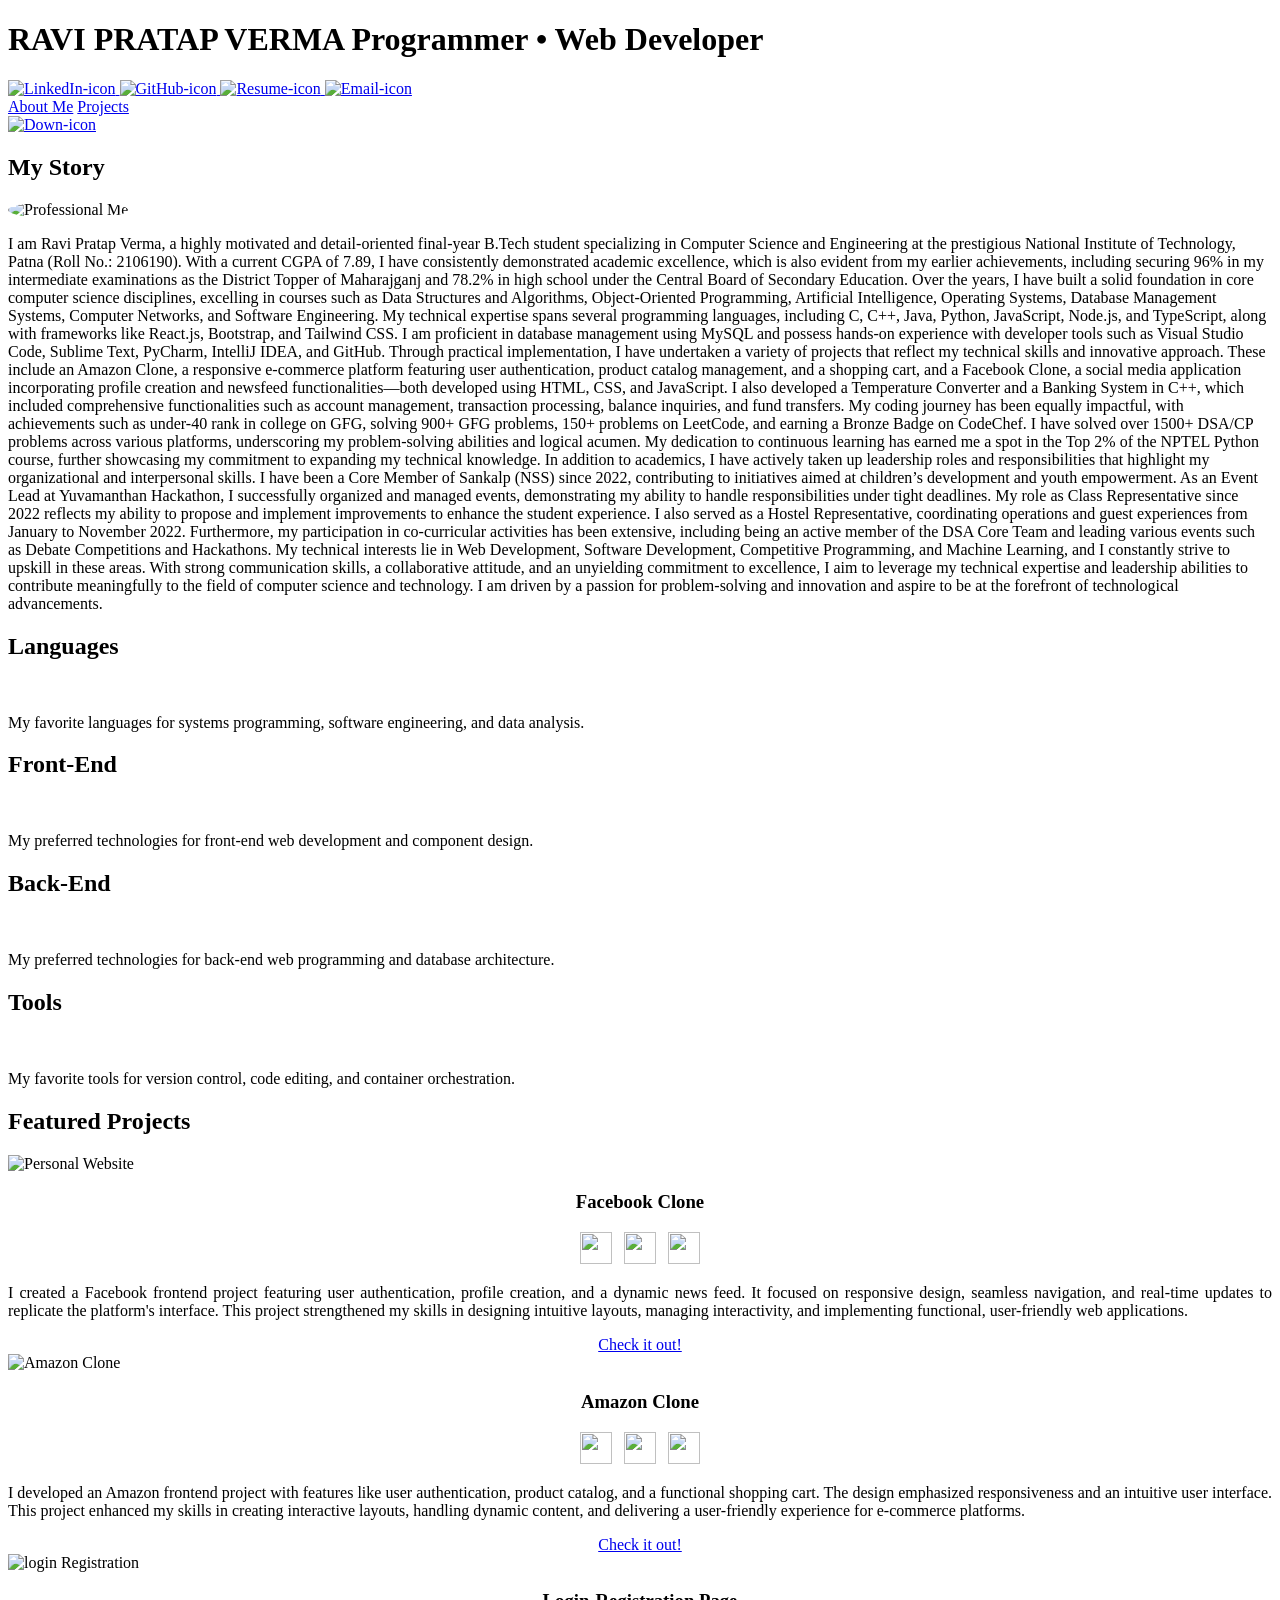
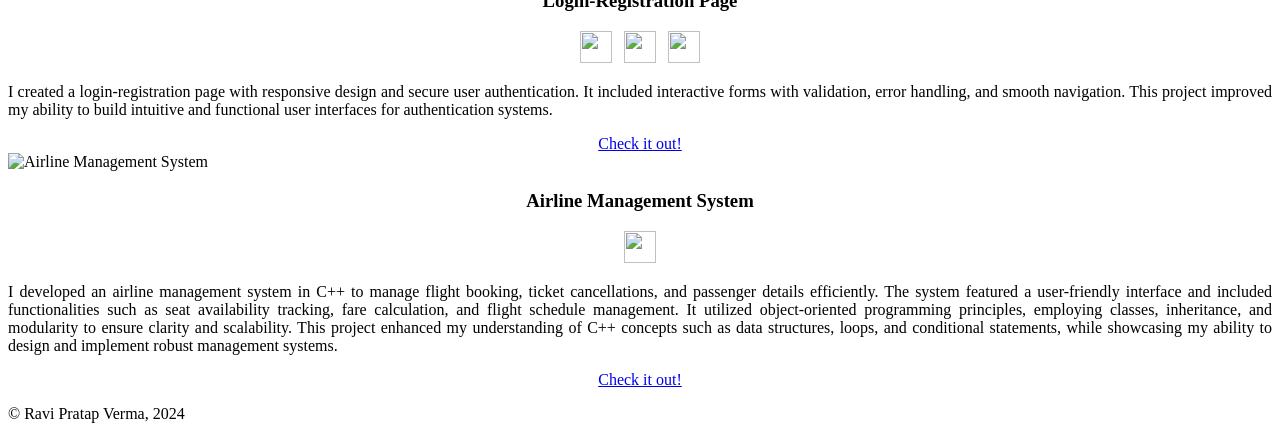
==== index.html @ 7325300f "added index.html" ====
<!DOCTYPE html>
<html lang="en">
  <head>
    <!-- Metadata of the Webpage -->
    <!-- Character-set Metadata -->
    <meta charset="utf-8" />
    <meta http-equiv="X-UA-Compatible" content="IE=edge" />
    <!-- Viewport Metadata -->
    <meta name="viewport" content="width=device-width, initial-scale=1" />
    <!-- Description Metadata-->
    <meta name="description" content="Portfolio Website" />
    <!-- Author Metadata -->
    <meta name="author" content="Ravi Pratap Verma" />
    <!-- Webpage Logo -->
    <link rel="shortcut icon" href="favicon.png" />
    <!-- Webpage Title -->
    <title>Ravi Pratap Verma</title>

    <!-- Import CSS: Main Stylesheet -->
    <link rel="stylesheet" href="Portfolio.css" />
  </head>

  <body>
    <div id="particles-js">
      <div class="header">
        <h1>
          <span class="site-title">RAVI PRATAP VERMA</span>
          <span class="site-description">Programmer • Web Developer</span>
        </h1>
        <div class="header-icons">
          <a
            aria-label="My LinkedIn Profile"
            target="_blank"
            href="https://www.linkedin.com/in/ravi-pratap-verma-9386a122b"
          >
            <!-- <i class="icon fa fa-linkedin" aria-hidden="true"></i> -->
            <img src="linkedin.png" alt="LinkedIn-icon" class="icon" />
          </a>
          <a
            aria-label="My Github Profile"
            target="_blank"
            href="https://github.com/Ravi273164"
          >
            <img src="github_icon.png" class="icon" alt=" GitHub-icon" />
          </a>
          <a
            aria-label="My Résumé"
            target="_blank"
            href="Resume_2106190_Ravi Pratap Verma_.pdf"
            download
          >
            <img src="resume-icon.png" alt="Resume-icon" class="icon" />
          </a>
          <a
            aria-label="Send Email"
            href="mailto:ravipratapverm2003@gmail.com"
            target="_blank"
          >
            <img src="email.png" alt="Email-icon" class="icon" />
          </a>
        </div>
        <div class="header-links">
          <a class="link" href="#about" data-scroll>About Me</a>
          <a class="link" href="#projects" data-scroll>Projects</a>
        </div>
      </div>
      <a class="down" href="#about" data-scroll>
        <img src="down.png" alt="Down-icon" class="icon" />
      </a>
    </div>

    <!-- About Section -->
    <section id="about">
      <!-- User Introduction-->
      <div class="user-details">
        <h1>My Story</h1>
        <picture>
          <source
            type="image/webp"
            srcset="my_pic.jpg"
            alt="Professional Me"
            width="20%"
            style="border-radius: 50%"
          />
          <img
            src="my_pic.jpg"
            alt="Professional Me"
            width="20%"
            style="border-radius: 50%"
          />
        </picture>
        <p>
          I am Ravi Pratap Verma, a highly motivated and detail-oriented
          final-year B.Tech student specializing in Computer Science and
          Engineering at the prestigious National Institute of Technology, Patna
          (Roll No.: 2106190). With a current CGPA of 7.89, I have consistently
          demonstrated academic excellence, which is also evident from my
          earlier achievements, including securing 96% in my intermediate
          examinations as the District Topper of Maharajganj and 78.2% in high
          school under the Central Board of Secondary Education. Over the years,
          I have built a solid foundation in core computer science disciplines,
          excelling in courses such as Data Structures and Algorithms,
          Object-Oriented Programming, Artificial Intelligence, Operating
          Systems, Database Management Systems, Computer Networks, and Software
          Engineering. My technical expertise spans several programming
          languages, including C, C++, Java, Python, JavaScript, Node.js, and
          TypeScript, along with frameworks like React.js, Bootstrap, and
          Tailwind CSS. I am proficient in database management using MySQL and
          possess hands-on experience with developer tools such as Visual Studio
          Code, Sublime Text, PyCharm, IntelliJ IDEA, and GitHub. Through
          practical implementation, I have undertaken a variety of projects that
          reflect my technical skills and innovative approach. These include an
          Amazon Clone, a responsive e-commerce platform featuring user
          authentication, product catalog management, and a shopping cart, and a
          Facebook Clone, a social media application incorporating profile
          creation and newsfeed functionalities—both developed using HTML, CSS,
          and JavaScript. I also developed a Temperature Converter and a Banking
          System in C++, which included comprehensive functionalities such as
          account management, transaction processing, balance inquiries, and
          fund transfers. My coding journey has been equally impactful, with
          achievements such as under-40 rank in college on GFG, solving 900+ GFG
          problems, 150+ problems on LeetCode, and earning a Bronze Badge on
          CodeChef. I have solved over 1500+ DSA/CP problems across various
          platforms, underscoring my problem-solving abilities and logical
          acumen. My dedication to continuous learning has earned me a spot in
          the Top 2% of the NPTEL Python course, further showcasing my
          commitment to expanding my technical knowledge. In addition to
          academics, I have actively taken up leadership roles and
          responsibilities that highlight my organizational and interpersonal
          skills. I have been a Core Member of Sankalp (NSS) since 2022,
          contributing to initiatives aimed at children’s development and youth
          empowerment. As an Event Lead at Yuvamanthan Hackathon, I successfully
          organized and managed events, demonstrating my ability to handle
          responsibilities under tight deadlines. My role as Class
          Representative since 2022 reflects my ability to propose and implement
          improvements to enhance the student experience. I also served as a
          Hostel Representative, coordinating operations and guest experiences
          from January to November 2022. Furthermore, my participation in
          co-curricular activities has been extensive, including being an active
          member of the DSA Core Team and leading various events such as Debate
          Competitions and Hackathons. My technical interests lie in Web
          Development, Software Development, Competitive Programming, and
          Machine Learning, and I constantly strive to upskill in these areas.
          With strong communication skills, a collaborative attitude, and an
          unyielding commitment to excellence, I aim to leverage my technical
          expertise and leadership abilities to contribute meaningfully to the
          field of computer science and technology. I am driven by a passion for
          problem-solving and innovation and aspire to be at the forefront of
          technological advancements.
        </p>
      </div>

      <!-- User Specifics -->
      <div class="user">
        <!-- Technology Stack #1: Languages -->
        <div class="tech">
          <h2>Languages</h2>
          <img src="cpp.png" alt="" class="alignment" />
          <img src="js.png" alt="" class="alignment" />
          <img src="python.png" alt="" class="alignment" />
          <img src="java.png" alt="" class="alignment" />
          <p>
            My favorite languages for systems programming, software engineering,
            and data analysis.
          </p>
        </div>

        <!-- Technology Stack #2: Front-End -->
        <div class="tech">
          <h2>Front-End</h2>
          <img src="html.png" alt="" class="alignment" />
          <img src="css.png" alt="" class="alignment" />
          <img src="js.png" alt="" class="alignment" />
          <img src="react.png" alt="" class="alignment" />
          <p>
            My preferred technologies for front-end web development and
            component design.
          </p>
        </div>

        <!-- Technology Stack #3: Back-End -->
        <div class="tech">
          <h2>Back-End</h2>
          <img src="node.png" alt="" class="alignment" />
          <img src="python.png" alt="" class="alignment" />
          <img src="php.png" alt="" class="alignment" />
          <img src="mongodb.jpeg" alt="" class="alignment" />
          <p>
            My preferred technologies for back-end web programming and database
            architecture.
          </p>
        </div>

        <!-- Technology Stack #4: Tools -->
        <div class="tech">
          <h2>Tools</h2>
          <img src="vscode.png" alt="" class="alignment" />
          <img src="intelij.jpeg" alt="" class="alignment" />
          <img src="pycharm.jpeg" alt="" class="alignment" />
          <img src="devc++.jpeg" alt="" class="alignment" />
          <p>
            My favorite tools for version control, code editing, and container
            orchestration.
          </p>
        </div>
      </div>
    </section>

    <!-- Projects Section -->
    <section id="projects">
      <div class="user-details">
        <h1>Featured Projects</h1>
      </div>

      <!-- User Project #1: Facebook Clone -->
      <div class="user-projects">
        <div class="images-right">
          <picture>
            <source
              type="image/webp"
              srcset="facebook.jpeg"
              alt="Personal Website"
            />
            <img
              alt="Personal Website"
              src="facebook.jpeg"
              height="125px"
              width="400px"
            />
          </picture>
        </div>
        <div class="contents" style="text-align: center">
          <h3>Facebook Clone</h3>
          <div>
            <img height="32" width="32" src="html.png" />
            &nbsp;
            <img height="32" width="32" src="css.png" />
            <!-- style="filter: invert(24%) sepia(14%) saturate(2270%) hue-rotate(222deg) brightness(102%) contrast(90%);"style="filter: invert(24%) sepia(14%) saturate(2270%) hue-rotate(222deg) brightness(102%) contrast(90%);" -->
            &nbsp;
            <img height="32" width="32" src="js.png" />
          </div>
          <p style="text-align: justify">
            I created a Facebook frontend project featuring user authentication,
            profile creation, and a dynamic news feed. It focused on responsive
            design, seamless navigation, and real-time updates to replicate the
            platform's interface. This project strengthened my skills in
            designing intuitive layouts, managing interactivity, and
            implementing functional, user-friendly web applications.
          </p>
          <a
            class="project-link"
            target="_blank"
            href="https://github.com/Ravi273164/Facebook_Clone"
            >Check it out!</a
          >
        </div>
      </div>

      <!-- User Project #2: Amazon Clone -->
      <div class="user-projects">
        <div class="images-left">
          <picture>
            <source
              type="image/webp"
              srcset="amazon.jpeg"
              alt="Perpetual Crusades"
            />
            <img
              alt="Amazon Clone"
              src="amazon.jpeg"
              height="125px"
              width="400px"
            />
          </picture>
        </div>
        <div class="contents-right" style="text-align: center">
          <h3>Amazon Clone</h3>
          <img height="32" width="32" src="html.png" />
          &nbsp;
          <img height="32" width="32" src="css.png" />
          <!-- style="filter: invert(24%) sepia(14%) saturate(2270%) hue-rotate(222deg) brightness(102%) contrast(90%);"style="filter: invert(24%) sepia(14%) saturate(2270%) hue-rotate(222deg) brightness(102%) contrast(90%);" -->
          &nbsp;
          <img height="32" width="32" src="js.png" />
          <p style="text-align: justify">
            I developed an Amazon frontend project with features like user
            authentication, product catalog, and a functional shopping cart. The
            design emphasized responsiveness and an intuitive user interface.
            This project enhanced my skills in creating interactive layouts,
            handling dynamic content, and delivering a user-friendly experience
            for e-commerce platforms.
          </p>
          <a
            class="project-link"
            target="_blank"
            href="https://github.com/Ravi273164/Amazon_Clone"
            >Check it out!</a
          >
        </div>
      </div>

      <!-- User Project #3: Login Registration Page -->
      <div class="user-projects">
        <div class="images-right">
          <picture>
            <source
              type="image/webp"
              srcset="login_registration.png"
              alt="login-registration"
            />
            <img
              alt="login Registration"
              src="login_registration.png"
              height="125px"
              width="400px"
            />
          </picture>
        </div>
        <div class="contents" style="text-align: center">
          <h3>Login-Registration Page</h3>
          <img height="32" width="32" src="html.png" />
          &nbsp;
          <img height="32" width="32" src="css.png" />
          <!-- style="filter: invert(24%) sepia(14%) saturate(2270%) hue-rotate(222deg) brightness(102%) contrast(90%);"style="filter: invert(24%) sepia(14%) saturate(2270%) hue-rotate(222deg) brightness(102%) contrast(90%);" -->
          &nbsp;
          <img height="32" width="32" src="js.png" />
          <p style="text-align: justify">
            I created a login-registration page with responsive design and
            secure user authentication. It included interactive forms with
            validation, error handling, and smooth navigation. This project
            improved my ability to build intuitive and functional user
            interfaces for authentication systems.
          </p>
          <a
            class="project-link"
            target="_blank"
            href="https://github.com/Ravi273164/Login-Registration"
          >
            Check it out!
          </a>
        </div>
      </div>

      <!-- Use Project #4: Valuto: Airline Management System -->
      <div class="user-projects">
        <div class="images-left">
          <picture>
            <source
              type="image/webp"
              srcset="airline_management_system.jpeg"
              alt="Airline Management System"
            />
            <img
              alt="Airline Management System"
              src="airline_management_system.jpeg"
              height="125px"
              width="400px"
            />
          </picture>
        </div>
        <div class="contents-right" style="text-align: center">
          <h3>Airline Management System</h3>
          <div>
            <img height="32" width="32" src="cpp.png" />
          </div>
          <p style="text-align: justify">
            I developed an airline management system in C++ to manage flight
            booking, ticket cancellations, and passenger details efficiently.
            The system featured a user-friendly interface and included
            functionalities such as seat availability tracking, fare
            calculation, and flight schedule management. It utilized
            object-oriented programming principles, employing classes,
            inheritance, and modularity to ensure clarity and scalability. This
            project enhanced my understanding of C++ concepts such as data
            structures, loops, and conditional statements, while showcasing my
            ability to design and implement robust management systems.
          </p>
          <a
            class="project-link"
            target="_blank"
            href="https://github.com/Ravi273164/CPP_Projects/blob/main/AirlinesManagementSystemProject.cpp"
          >
            Check it out!
          </a>
        </div>
      </div>
    </section>


    <!-- <div class="chatbot-container">
      <div class="chat-window" id="chat-window"></div>
      <input type="text" class="chat-input" id="chat-input" placeholder="Ask a question...">
      <button class="send-btn" onclick="sendMessage()">Send</button>
  </div>
  
  <script>
      function fetchWebsiteContent() {
          // Fetch visible text content from the webpage
          const bodyText = document.body.innerText;
          return bodyText.toLowerCase().split('\n').map(line => line.trim()).filter(line => line !== "");
      }
  
      function findAnswer(query) {
          const websiteContent = fetchWebsiteContent();
          const lowerCaseQuery = query.toLowerCase();
  
          for (const line of websiteContent) {
              if (line.includes(lowerCaseQuery)) {
                  return line;
              }
          }
          return "I'm sorry, I couldn't find relevant information on this website.";
      }
  
      function sendMessage() {
          const chatInput = document.getElementById('chat-input');
          const chatWindow = document.getElementById('chat-window');
          const userMessage = chatInput.value;
  
          if (userMessage.trim() === "") return;
  
          // Display user message
          const userMessageDiv = document.createElement('div');
          userMessageDiv.className = 'user-message';
          userMessageDiv.textContent = userMessage;
          chatWindow.appendChild(userMessageDiv);
  
          // Generate bot response
          const botResponse = findAnswer(userMessage);
          const botMessageDiv = document.createElement('div');
          botMessageDiv.className = 'bot-message';
          botMessageDiv.textContent = botResponse;
          chatWindow.appendChild(botMessageDiv);
  
          // Clear input and scroll to bottom
          chatInput.value = "";
          chatWindow.scrollTop = chatWindow.scrollHeight;
      }
  </script> -->
  


    <footer class="footer">
      <p>&copy; Ravi Pratap Verma, 2024</p>
    </footer>

    <!-- Import JS: Particles Theme -->
    <script src="Portfolio_typed.js"></script>
    <!-- Import JS: Sweet Scroll -->
    <script src="Portfolio_sweet_scroll.js"></script>
    <!-- Import JS: Google Analytics -->
    <script src="Portfolio_googletyped.js"></script>
    <!-- Import JS: Main Script -->
    <script src="Portfolio_main.js"></script>


    
  </body>
</html>
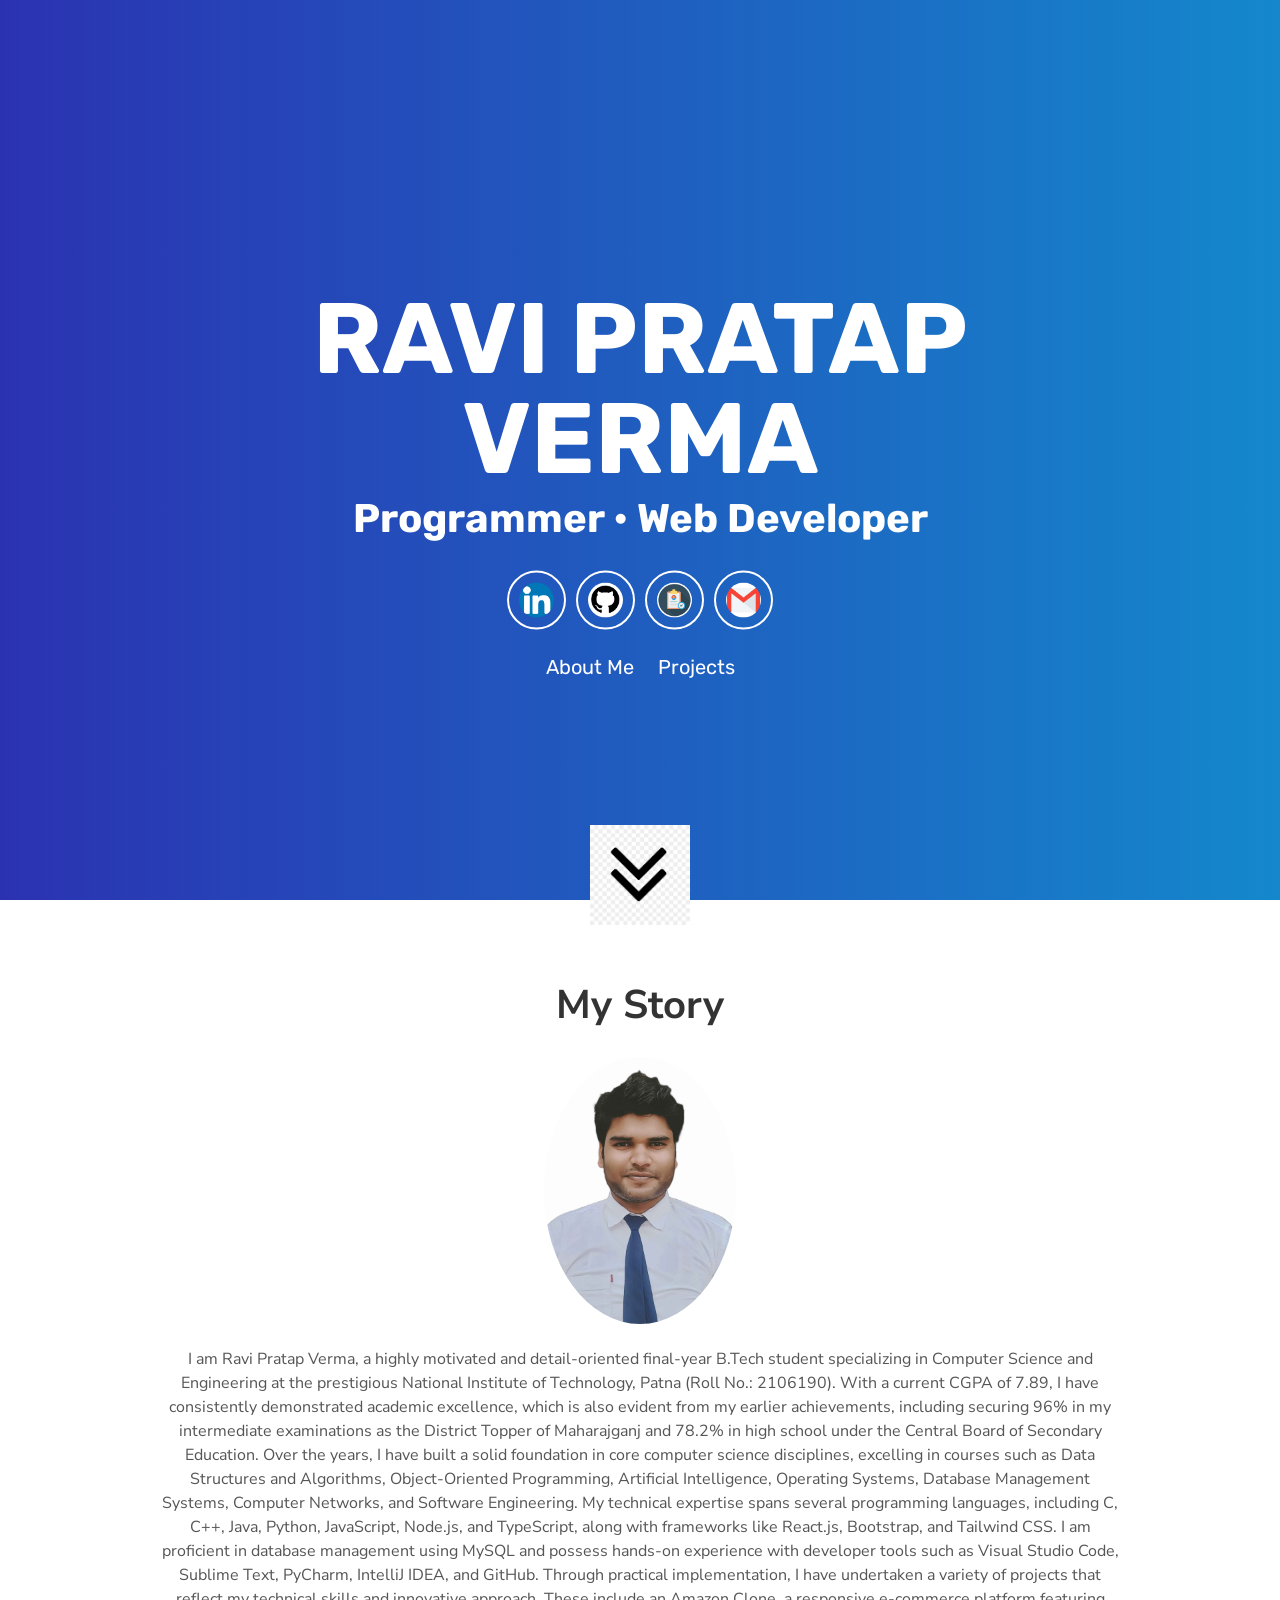
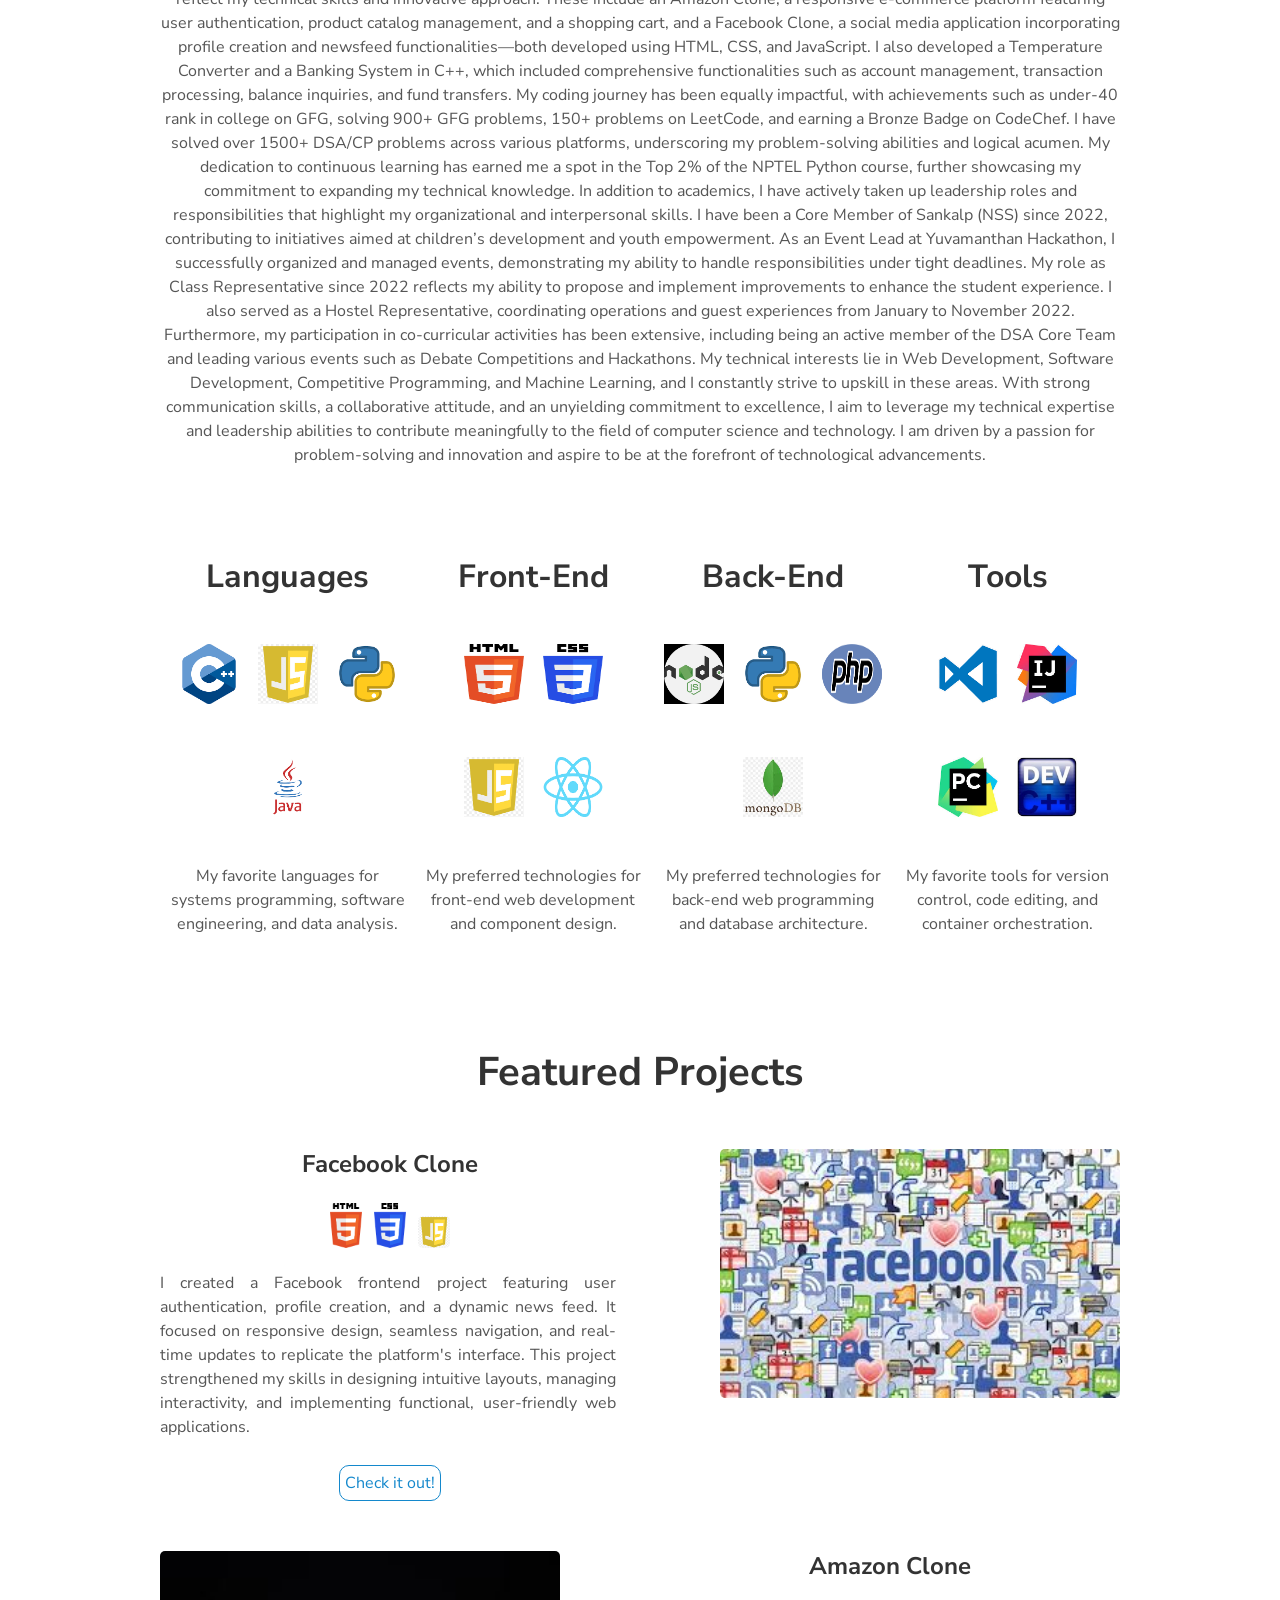
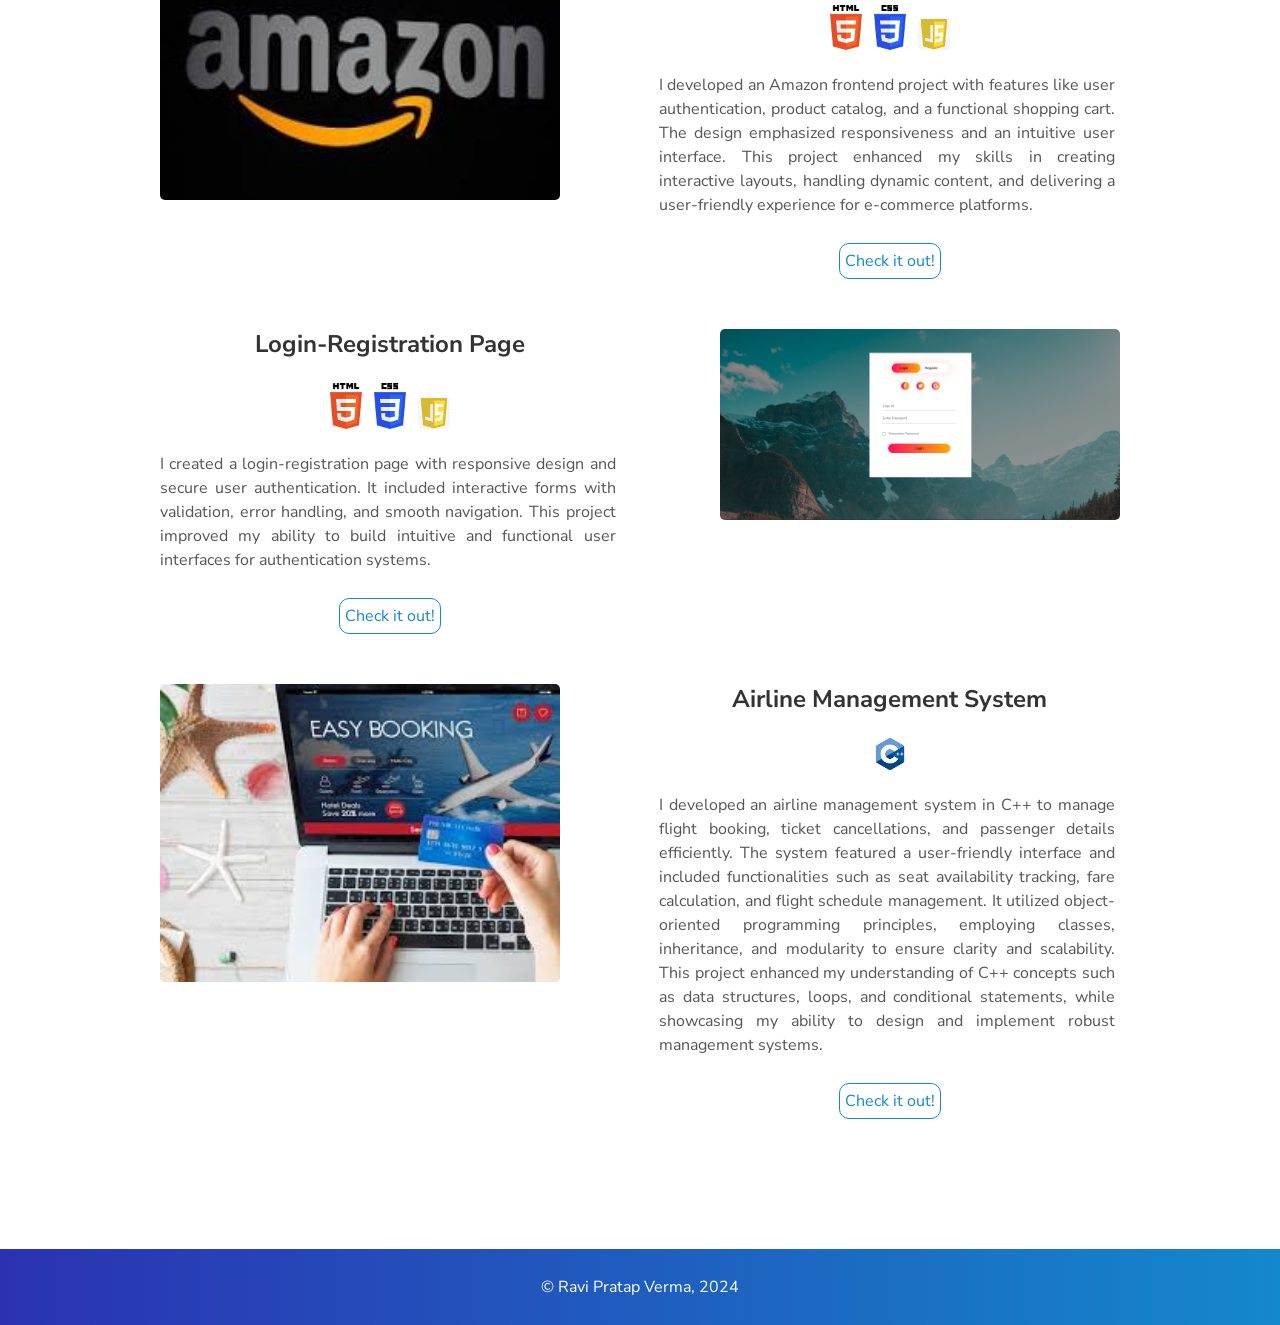
==== commit 55f0afa0: "Update index.html" ====
--- a/index.html
+++ b/index.html
@@ -222,7 +222,7 @@
               alt="Personal Website"
             />
             <img
-              alt="Personal Website"
+              alt="Facebook Clone"
               src="facebook.jpeg"
               height="125px"
               width="400px"
@@ -386,56 +386,19 @@
     </section>
 
 
-    <!-- <div class="chatbot-container">
-      <div class="chat-window" id="chat-window"></div>
-      <input type="text" class="chat-input" id="chat-input" placeholder="Ask a question...">
-      <button class="send-btn" onclick="sendMessage()">Send</button>
-  </div>
-  
-  <script>
-      function fetchWebsiteContent() {
-          // Fetch visible text content from the webpage
-          const bodyText = document.body.innerText;
-          return bodyText.toLowerCase().split('\n').map(line => line.trim()).filter(line => line !== "");
-      }
-  
-      function findAnswer(query) {
-          const websiteContent = fetchWebsiteContent();
-          const lowerCaseQuery = query.toLowerCase();
-  
-          for (const line of websiteContent) {
-              if (line.includes(lowerCaseQuery)) {
-                  return line;
-              }
-          }
-          return "I'm sorry, I couldn't find relevant information on this website.";
-      }
-  
-      function sendMessage() {
-          const chatInput = document.getElementById('chat-input');
-          const chatWindow = document.getElementById('chat-window');
-          const userMessage = chatInput.value;
-  
-          if (userMessage.trim() === "") return;
-  
-          // Display user message
-          const userMessageDiv = document.createElement('div');
-          userMessageDiv.className = 'user-message';
-          userMessageDiv.textContent = userMessage;
-          chatWindow.appendChild(userMessageDiv);
-  
-          // Generate bot response
-          const botResponse = findAnswer(userMessage);
-          const botMessageDiv = document.createElement('div');
-          botMessageDiv.className = 'bot-message';
-          botMessageDiv.textContent = botResponse;
-          chatWindow.appendChild(botMessageDiv);
-  
-          // Clear input and scroll to bottom
-          chatInput.value = "";
-          chatWindow.scrollTop = chatWindow.scrollHeight;
-      }
-  </script> -->
+    
+      <script>
+    window.embeddedChatbotConfig = {
+        chatbotId: "Zc0lQc6QxB3Jlo9b04p_Y",
+        domain: "www.chatbase.co"
+    }
+</script>
+<script
+    src="https://www.chatbase.co/embed.min.js"
+    chatbotId="Zc0lQc6QxB3Jlo9b04p_Y"
+    domain="www.chatbase.co"
+    defer>
+</script>
   
 
 
--- a/Portfolio.css
+++ b/Portfolio.css
@@ -0,0 +1,5186 @@
+@import url(https://fonts.googleapis.com/css?family=Nunito+Sans);
+@import url(https://fonts.googleapis.com/css?family=Rubik);
+@import url(https://fontawesome.com/icons/github-alt?f=brands&s=solid)
+
+html {
+    line-height: 1.15;
+    -ms-text-size-adjust: 100%;
+    -webkit-text-size-adjust: 100%
+}
+
+/* chatbot */
+
+.chatbot-container {
+    width: 300px;
+    border: 1px solid #ccc;
+    border-radius: 8px;
+    padding: 10px;
+    position: fixed;
+    bottom: 20px;
+    right: 20px;
+    background-color: #f9f9f9;
+    box-shadow: 0px 4px 6px rgba(0, 0, 0, 0.1);
+}
+.chat-window {
+    height: 300px;
+    overflow-y: auto;
+    border: 1px solid #ddd;
+    padding: 10px;
+    margin-bottom: 10px;
+    border-radius: 4px;
+    background-color: #fff;
+}
+.chat-input {
+    width: calc(100% - 50px);
+    padding: 5px;
+}
+.send-btn {
+    width: 40px;
+    padding: 5px;
+    margin-left: 5px;
+    cursor: pointer;
+    background-color: #007bff;
+    color: white;
+    border: none;
+    border-radius: 4px;
+}
+.bot-message {
+    background-color: #e3f2fd;
+    padding: 5px;
+    margin: 5px 0;
+    border-radius: 4px;
+}
+.user-message {
+    background-color: #c8e6c9;
+    padding: 5px;
+    margin: 5px 0;
+    border-radius: 4px;
+    text-align: right;
+}
+
+
+
+/* chatbot */
+
+
+
+body {
+    margin: 0;
+    padding: 0;
+    font-size: 100%;
+    line-height: 1.5;
+    color: #555;
+    font-family: 'Nunito Sans', sans-serif
+}
+
+article,
+aside,
+details,
+figcaption,
+figure,
+footer,
+header,
+main,
+menu,
+nav,
+section {
+    display: block
+}
+
+h1 {
+    margin: .67em 0;
+    font-size: 2.5rem;
+}
+
+figure {
+    margin: 1em 40px
+}
+
+hr {
+    box-sizing: content-box;
+    height: 0;
+    overflow: visible
+}
+
+code,
+kbd,
+pre,
+samp {
+    font-family: monospace;
+    font-size: 1em
+}
+
+a {
+    background-color: transparent;
+    -webkit-text-decoration-skip: objects
+}
+
+abbr[title] {
+    border-bottom: none;
+    text-decoration: underline dotted
+}
+
+b,
+strong {
+    font-weight: bolder
+}
+
+dfn {
+    font-style: italic
+}
+
+mark {
+    background-color: #ff0;
+    color: #000
+}
+
+small {
+    font-size: 80%
+}
+
+sub,
+sup {
+    font-size: 75%;
+    line-height: 0;
+    position: relative;
+    vertical-align: baseline
+}
+
+sub {
+    bottom: -.25em
+}
+
+sup {
+    top: -.5em
+}
+
+audio,
+canvas,
+video {
+    display: inline-block
+}
+
+audio:not([controls]) {
+    display: none;
+    height: 0
+}
+
+img {
+    border-style: none
+}
+
+svg:not(:root) {
+    overflow: hidden
+}
+
+button,
+input,
+optgroup,
+select,
+textarea {
+    font-family: sans-serif;
+    font-size: 100%;
+    line-height: 1.15;
+    margin: 0
+}
+
+button,
+input {
+    overflow: visible
+}
+
+button,
+select {
+    text-transform: none
+}
+
+[type=reset],
+[type=submit],
+button,
+html [type=button] {
+    -webkit-appearance: button
+}
+
+[type=button]::-moz-focus-inner,
+[type=reset]::-moz-focus-inner,
+[type=submit]::-moz-focus-inner,
+button::-moz-focus-inner {
+    border-style: none;
+    padding: 0
+}
+
+[type=button]:-moz-focusring,
+[type=reset]:-moz-focusring,
+[type=submit]:-moz-focusring,
+button:-moz-focusring {
+    outline: 1px dotted ButtonText
+}
+
+fieldset {
+    padding: .35em .75em .625em
+}
+
+legend {
+    color: inherit;
+    display: table;
+    max-width: 100%;
+    white-space: normal
+}
+
+progress {
+    display: inline-block;
+    vertical-align: baseline
+}
+
+textarea {
+    overflow: auto
+}
+
+[type=checkbox],
+[type=radio],
+legend {
+    box-sizing: border-box;
+    padding: 0
+}
+
+[type=number]::-webkit-inner-spin-button,
+[type=number]::-webkit-outer-spin-button {
+    height: auto
+}
+
+[type=search] {
+    -webkit-appearance: textfield;
+    outline-offset: -2px
+}
+
+[type=search]::-webkit-search-cancel-button,
+[type=search]::-webkit-search-decoration {
+    -webkit-appearance: none
+}
+
+::-webkit-file-upload-button {
+    -webkit-appearance: button;
+    font: inherit
+}
+
+summary {
+    display: list-item
+}
+
+[hidden],
+template {
+    display: none
+}
+
+/*!
+ *  Font Awesome 4.7.0 by @davegandy - http://fontawesome.io - @fontawesome
+ *  License - http://fontawesome.io/license (Font: SIL OFL 1.1, CSS: MIT License)
+ */
+@-webkit-keyframes fa-spin {
+    0% {
+        -webkit-transform: rotate(0deg);
+        transform: rotate(0deg)
+    }
+
+    to {
+        -webkit-transform: rotate(359deg);
+        transform: rotate(359deg)
+    }
+}
+
+@keyframes fa-spin {
+    0% {
+        -webkit-transform: rotate(0deg);
+        transform: rotate(0deg)
+    }
+
+    to {
+        -webkit-transform: rotate(359deg);
+        transform: rotate(359deg)
+    }
+}
+
+@-webkit-keyframes pulse {
+
+    0%,
+    to {
+        -ms-filter: "progid:DXImageTransform.Microsoft.Alpha(Opacity=40)";
+        filter: alpha(opacity=40);
+        opacity: .4;
+        top: 0
+    }
+
+    50% {
+        -ms-filter: none;
+        -webkit-filter: none;
+        filter: none;
+        opacity: 1;
+        top: -10px
+    }
+}
+
+@keyframes pulse {
+
+    0%,
+    to {
+        -ms-filter: "progid:DXImageTransform.Microsoft.Alpha(Opacity=40)";
+        filter: alpha(opacity=40);
+        opacity: .4;
+        top: 0
+    }
+
+    50% {
+        -ms-filter: none;
+        -webkit-filter: none;
+        filter: none;
+        opacity: 1;
+        top: -10px
+    }
+}
+
+@font-face {
+    font-family: 'FontAwesome';
+    src: url(../fonts/fontawesome-webfont.eot?v=4.7.0);
+    src: url(../fonts/fontawesome-webfont.eot?#iefix&v=4.7.0) format("embedded-opentype"), url(../fonts/fontawesome-webfont.woff2?v=4.7.0) format("woff2"), url(../fonts/fontawesome-webfont.woff?v=4.7.0) format("woff"), url(../fonts/fontawesome-webfont.ttf?v=4.7.0) format("truetype"), url(../fonts/fontawesome-webfont.svg?v=4.7.0#fontawesomeregular) format("svg");
+    font-weight: 400;
+    font-style: normal
+}
+
+.fa {
+    display: inline-block;
+    font: 14px/1 FontAwesome;
+    font-size: inherit;
+    text-rendering: auto;
+    -webkit-font-smoothing: antialiased;
+    -moz-osx-font-smoothing: grayscale
+}
+
+.fa-lg {
+    font-size: 1.33333333em;
+    line-height: .75em;
+    vertical-align: -15%
+}
+
+.fa-2x {
+    font-size: 2em
+}
+
+.fa-3x {
+    font-size: 3em
+}
+
+.fa-4x {
+    font-size: 4em
+}
+
+.fa-5x {
+    font-size: 5em
+}
+
+.fa-fw {
+    width: 1.28571429em;
+    text-align: center
+}
+
+.fa-ul {
+    padding-left: 0;
+    margin-left: 2.14285714em;
+    list-style-type: none
+}
+
+.fa-ul>li {
+    position: relative
+}
+
+.fa-li {
+    position: absolute;
+    left: -2.14285714em;
+    width: 2.14285714em;
+    top: .14285714em;
+    text-align: center
+}
+
+.fa-li.fa-lg {
+    left: -1.85714286em
+}
+
+.fa-border {
+    padding: .2em .25em .15em;
+    border: solid .08em #eee;
+    border-radius: .1em
+}
+
+.fa-pull-left {
+    float: left
+}
+
+.fa-pull-right,
+.pull-right {
+    float: right
+}
+
+.fa.fa-pull-left {
+    margin-right: .3em
+}
+
+.fa.fa-pull-right {
+    margin-left: .3em
+}
+
+.pull-left {
+    float: left
+}
+
+.fa.pull-left {
+    margin-right: .3em
+}
+
+.fa.pull-right {
+    margin-left: .3em
+}
+
+.fa-spin {
+    -webkit-animation: fa-spin 2s infinite linear;
+    animation: fa-spin 2s infinite linear
+}
+
+.fa-pulse {
+    -webkit-animation: fa-spin 1s infinite steps(8);
+    animation: fa-spin 1s infinite steps(8)
+}
+
+.fa-rotate-90 {
+    -ms-filter: "progid:DXImageTransform.Microsoft.BasicImage(rotation=1)";
+    -webkit-transform: rotate(90deg);
+    -ms-transform: rotate(90deg);
+    transform: rotate(90deg)
+}
+
+.fa-rotate-180 {
+    -ms-filter: "progid:DXImageTransform.Microsoft.BasicImage(rotation=2)";
+    -webkit-transform: rotate(180deg);
+    -ms-transform: rotate(180deg);
+    transform: rotate(180deg)
+}
+
+.fa-rotate-270 {
+    -ms-filter: "progid:DXImageTransform.Microsoft.BasicImage(rotation=3)";
+    -webkit-transform: rotate(270deg);
+    -ms-transform: rotate(270deg);
+    transform: rotate(270deg)
+}
+
+.fa-flip-horizontal {
+    -ms-filter: "progid:DXImageTransform.Microsoft.BasicImage(rotation=0, mirror=1)";
+    -webkit-transform: scale(-1, 1);
+    -ms-transform: scale(-1, 1);
+    transform: scale(-1, 1)
+}
+
+.fa-flip-vertical {
+    -ms-filter: "progid:DXImageTransform.Microsoft.BasicImage(rotation=2, mirror=1)";
+    -webkit-transform: scale(1, -1);
+    -ms-transform: scale(1, -1);
+    transform: scale(1, -1)
+}
+
+:root .fa-flip-horizontal,
+:root .fa-flip-vertical,
+:root .fa-rotate-180,
+:root .fa-rotate-270,
+:root .fa-rotate-90 {
+    filter: none
+}
+
+.fa-stack {
+    position: relative;
+    display: inline-block;
+    width: 2em;
+    height: 2em;
+    line-height: 2em;
+    vertical-align: middle
+}
+
+.fa-stack-1x,
+.fa-stack-2x {
+    position: absolute;
+    left: 0;
+    width: 100%;
+    text-align: center
+}
+
+.fa-stack-1x {
+    line-height: inherit
+}
+
+.fa-stack-2x {
+    font-size: 2em
+}
+
+.fa-inverse {
+    color: #fff
+}
+
+.fa-glass:before {
+    content: "\f000"
+}
+
+.fa-music:before {
+    content: "\f001"
+}
+
+.fa-search:before {
+    content: "\f002"
+}
+
+.fa-envelope-o:before {
+    content: "\f003"
+}
+
+.fa-heart:before {
+    content: "\f004"
+}
+
+.fa-star:before {
+    content: "\f005"
+}
+
+.fa-star-o:before {
+    content: "\f006"
+}
+
+.fa-user:before {
+    content: "\f007"
+}
+
+.fa-film:before {
+    content: "\f008"
+}
+
+.fa-th-large:before {
+    content: "\f009"
+}
+
+.fa-th:before {
+    content: "\f00a"
+}
+
+.fa-th-list:before {
+    content: "\f00b"
+}
+
+.fa-check:before {
+    content: "\f00c"
+}
+
+.fa-close:before,
+.fa-remove:before,
+.fa-times:before {
+    content: "\f00d"
+}
+
+.fa-search-plus:before {
+    content: "\f00e"
+}
+
+.fa-search-minus:before {
+    content: "\f010"
+}
+
+.fa-power-off:before {
+    content: "\f011"
+}
+
+.fa-signal:before {
+    content: "\f012"
+}
+
+.fa-cog:before,
+.fa-gear:before {
+    content: "\f013"
+}
+
+.fa-trash-o:before {
+    content: "\f014"
+}
+
+.fa-home:before {
+    content: "\f015"
+}
+
+.fa-file-o:before {
+    content: "\f016"
+}
+
+.fa-clock-o:before {
+    content: "\f017"
+}
+
+.fa-road:before {
+    content: "\f018"
+}
+
+.fa-download:before {
+    content: "\f019"
+}
+
+.fa-arrow-circle-o-down:before {
+    content: "\f01a"
+}
+
+.fa-arrow-circle-o-up:before {
+    content: "\f01b"
+}
+
+.fa-inbox:before {
+    content: "\f01c"
+}
+
+.fa-play-circle-o:before {
+    content: "\f01d"
+}
+
+.fa-repeat:before,
+.fa-rotate-right:before {
+    content: "\f01e"
+}
+
+.fa-refresh:before {
+    content: "\f021"
+}
+
+.fa-list-alt:before {
+    content: "\f022"
+}
+
+.fa-lock:before {
+    content: "\f023"
+}
+
+.fa-flag:before {
+    content: "\f024"
+}
+
+.fa-headphones:before {
+    content: "\f025"
+}
+
+.fa-volume-off:before {
+    content: "\f026"
+}
+
+.fa-volume-down:before {
+    content: "\f027"
+}
+
+.fa-volume-up:before {
+    content: "\f028"
+}
+
+.fa-qrcode:before {
+    content: "\f029"
+}
+
+.fa-barcode:before {
+    content: "\f02a"
+}
+
+.fa-tag:before {
+    content: "\f02b"
+}
+
+.fa-tags:before {
+    content: "\f02c"
+}
+
+.fa-book:before {
+    content: "\f02d"
+}
+
+.fa-bookmark:before {
+    content: "\f02e"
+}
+
+.fa-print:before {
+    content: "\f02f"
+}
+
+.fa-camera:before {
+    content: "\f030"
+}
+
+.fa-font:before {
+    content: "\f031"
+}
+
+.fa-bold:before {
+    content: "\f032"
+}
+
+.fa-italic:before {
+    content: "\f033"
+}
+
+.fa-text-height:before {
+    content: "\f034"
+}
+
+.fa-text-width:before {
+    content: "\f035"
+}
+
+.fa-align-left:before {
+    content: "\f036"
+}
+
+.fa-align-center:before {
+    content: "\f037"
+}
+
+.fa-align-right:before {
+    content: "\f038"
+}
+
+.fa-align-justify:before {
+    content: "\f039"
+}
+
+.fa-list:before {
+    content: "\f03a"
+}
+
+.fa-dedent:before,
+.fa-outdent:before {
+    content: "\f03b"
+}
+
+.fa-indent:before {
+    content: "\f03c"
+}
+
+.fa-video-camera:before {
+    content: "\f03d"
+}
+
+.fa-image:before,
+.fa-photo:before,
+.fa-picture-o:before {
+    content: "\f03e"
+}
+
+.fa-pencil:before {
+    content: "\f040"
+}
+
+.fa-map-marker:before {
+    content: "\f041"
+}
+
+.fa-adjust:before {
+    content: "\f042"
+}
+
+.fa-tint:before {
+    content: "\f043"
+}
+
+.fa-edit:before,
+.fa-pencil-square-o:before {
+    content: "\f044"
+}
+
+.fa-share-square-o:before {
+    content: "\f045"
+}
+
+.fa-check-square-o:before {
+    content: "\f046"
+}
+
+.fa-arrows:before {
+    content: "\f047"
+}
+
+.fa-step-backward:before {
+    content: "\f048"
+}
+
+.fa-fast-backward:before {
+    content: "\f049"
+}
+
+.fa-backward:before {
+    content: "\f04a"
+}
+
+.fa-play:before {
+    content: "\f04b"
+}
+
+.fa-pause:before {
+    content: "\f04c"
+}
+
+.fa-stop:before {
+    content: "\f04d"
+}
+
+.fa-forward:before {
+    content: "\f04e"
+}
+
+.fa-fast-forward:before {
+    content: "\f050"
+}
+
+.fa-step-forward:before {
+    content: "\f051"
+}
+
+.fa-eject:before {
+    content: "\f052"
+}
+
+.fa-chevron-left:before {
+    content: "\f053"
+}
+
+.fa-chevron-right:before {
+    content: "\f054"
+}
+
+.fa-plus-circle:before {
+    content: "\f055"
+}
+
+.fa-minus-circle:before {
+    content: "\f056"
+}
+
+.fa-times-circle:before {
+    content: "\f057"
+}
+
+.fa-check-circle:before {
+    content: "\f058"
+}
+
+.fa-question-circle:before {
+    content: "\f059"
+}
+
+.fa-info-circle:before {
+    content: "\f05a"
+}
+
+.fa-crosshairs:before {
+    content: "\f05b"
+}
+
+.fa-times-circle-o:before {
+    content: "\f05c"
+}
+
+.fa-check-circle-o:before {
+    content: "\f05d"
+}
+
+.fa-ban:before {
+    content: "\f05e"
+}
+
+.fa-arrow-left:before {
+    content: "\f060"
+}
+
+.fa-arrow-right:before {
+    content: "\f061"
+}
+
+.fa-arrow-up:before {
+    content: "\f062"
+}
+
+.fa-arrow-down:before {
+    content: "\f063"
+}
+
+.fa-mail-forward:before,
+.fa-share:before {
+    content: "\f064"
+}
+
+.fa-expand:before {
+    content: "\f065"
+}
+
+.fa-compress:before {
+    content: "\f066"
+}
+
+.fa-plus:before {
+    content: "\f067"
+}
+
+.fa-minus:before {
+    content: "\f068"
+}
+
+.fa-asterisk:before {
+    content: "\f069"
+}
+
+.fa-exclamation-circle:before {
+    content: "\f06a"
+}
+
+.fa-gift:before {
+    content: "\f06b"
+}
+
+.fa-leaf:before {
+    content: "\f06c"
+}
+
+.fa-fire:before {
+    content: "\f06d"
+}
+
+.fa-eye:before {
+    content: "\f06e"
+}
+
+.fa-eye-slash:before {
+    content: "\f070"
+}
+
+.fa-exclamation-triangle:before,
+.fa-warning:before {
+    content: "\f071"
+}
+
+.fa-plane:before {
+    content: "\f072"
+}
+
+.fa-calendar:before {
+    content: "\f073"
+}
+
+.fa-random:before {
+    content: "\f074"
+}
+
+.fa-comment:before {
+    content: "\f075"
+}
+
+.fa-magnet:before {
+    content: "\f076"
+}
+
+.fa-chevron-up:before {
+    content: "\f077"
+}
+
+.fa-chevron-down:before {
+    content: "\f078"
+}
+
+.fa-retweet:before {
+    content: "\f079"
+}
+
+.fa-shopping-cart:before {
+    content: "\f07a"
+}
+
+.fa-folder:before {
+    content: "\f07b"
+}
+
+.fa-folder-open:before {
+    content: "\f07c"
+}
+
+.fa-arrows-v:before {
+    content: "\f07d"
+}
+
+.fa-arrows-h:before {
+    content: "\f07e"
+}
+
+.fa-bar-chart-o:before,
+.fa-bar-chart:before {
+    content: "\f080"
+}
+
+.fa-twitter-square:before {
+    content: "\f081"
+}
+
+.fa-facebook-square:before {
+    content: "\f082"
+}
+
+.fa-camera-retro:before {
+    content: "\f083"
+}
+
+.fa-key:before {
+    content: "\f084"
+}
+
+.fa-cogs:before,
+.fa-gears:before {
+    content: "\f085"
+}
+
+.fa-comments:before {
+    content: "\f086"
+}
+
+.fa-thumbs-o-up:before {
+    content: "\f087"
+}
+
+.fa-thumbs-o-down:before {
+    content: "\f088"
+}
+
+.fa-star-half:before {
+    content: "\f089"
+}
+.alignment{
+    height: 60px;
+    width: 60px;
+}
+.fa-heart-o:before {
+    content: "\f08a"
+}
+
+.fa-sign-out:before {
+    content: "\f08b"
+}
+
+.fa-linkedin-square:before {
+    content: "\f08c"
+}
+
+.fa-thumb-tack:before {
+    content: "\f08d"
+}
+
+.fa-external-link:before {
+    content: "\f08e"
+}
+
+.fa-sign-in:before {
+    content: "\f090"
+}
+
+.fa-trophy:before {
+    content: "\f091"
+}
+
+.fa-github-square:before {
+    content: "\f092"
+}
+
+.fa-upload:before {
+    content: "\f093"
+}
+
+.fa-lemon-o:before {
+    content: "\f094"
+}
+
+.fa-phone:before {
+    content: "\f095"
+}
+
+.fa-square-o:before {
+    content: "\f096"
+}
+
+.fa-bookmark-o:before {
+    content: "\f097"
+}
+
+.fa-phone-square:before {
+    content: "\f098"
+}
+
+.fa-twitter:before {
+    content: "\f099"
+}
+
+.fa-facebook-f:before,
+.fa-facebook:before {
+    content: "\f09a"
+}
+
+.fa-github:before {
+    content: "\f09b"
+}
+
+.fa-unlock:before {
+    content: "\f09c"
+}
+
+.fa-credit-card:before {
+    content: "\f09d"
+}
+
+.fa-feed:before,
+.fa-rss:before {
+    content: "\f09e"
+}
+
+.fa-hdd-o:before {
+    content: "\f0a0"
+}
+
+.fa-bullhorn:before {
+    content: "\f0a1"
+}
+
+.fa-bell:before {
+    content: "\f0f3"
+}
+
+.fa-certificate:before {
+    content: "\f0a3"
+}
+
+.fa-hand-o-right:before {
+    content: "\f0a4"
+}
+
+.fa-hand-o-left:before {
+    content: "\f0a5"
+}
+
+.fa-hand-o-up:before {
+    content: "\f0a6"
+}
+
+.fa-hand-o-down:before {
+    content: "\f0a7"
+}
+
+.fa-arrow-circle-left:before {
+    content: "\f0a8"
+}
+
+.fa-arrow-circle-right:before {
+    content: "\f0a9"
+}
+
+.fa-arrow-circle-up:before {
+    content: "\f0aa"
+}
+
+.fa-arrow-circle-down:before {
+    content: "\f0ab"
+}
+
+.fa-globe:before {
+    content: "\f0ac"
+}
+
+.fa-wrench:before {
+    content: "\f0ad"
+}
+
+.fa-tasks:before {
+    content: "\f0ae"
+}
+
+.fa-filter:before {
+    content: "\f0b0"
+}
+
+.fa-briefcase:before {
+    content: "\f0b1"
+}
+
+.fa-arrows-alt:before {
+    content: "\f0b2"
+}
+
+.fa-group:before,
+.fa-users:before {
+    content: "\f0c0"
+}
+
+.fa-chain:before,
+.fa-link:before {
+    content: "\f0c1"
+}
+
+.fa-cloud:before {
+    content: "\f0c2"
+}
+
+.fa-flask:before {
+    content: "\f0c3"
+}
+
+.fa-cut:before,
+.fa-scissors:before {
+    content: "\f0c4"
+}
+
+.fa-copy:before,
+.fa-files-o:before {
+    content: "\f0c5"
+}
+
+.fa-paperclip:before {
+    content: "\f0c6"
+}
+
+.fa-floppy-o:before,
+.fa-save:before {
+    content: "\f0c7"
+}
+
+.fa-square:before {
+    content: "\f0c8"
+}
+
+.fa-bars:before,
+.fa-navicon:before,
+.fa-reorder:before {
+    content: "\f0c9"
+}
+
+.fa-list-ul:before {
+    content: "\f0ca"
+}
+
+.fa-list-ol:before {
+    content: "\f0cb"
+}
+
+.fa-strikethrough:before {
+    content: "\f0cc"
+}
+
+.fa-underline:before {
+    content: "\f0cd"
+}
+
+.fa-table:before {
+    content: "\f0ce"
+}
+
+.fa-magic:before {
+    content: "\f0d0"
+}
+
+.fa-truck:before {
+    content: "\f0d1"
+}
+
+.fa-pinterest:before {
+    content: "\f0d2"
+}
+
+.fa-pinterest-square:before {
+    content: "\f0d3"
+}
+
+.fa-google-plus-square:before {
+    content: "\f0d4"
+}
+
+.fa-google-plus:before {
+    content: "\f0d5"
+}
+
+.fa-money:before {
+    content: "\f0d6"
+}
+
+.fa-caret-down:before {
+    content: "\f0d7"
+}
+
+.fa-caret-up:before {
+    content: "\f0d8"
+}
+
+.fa-caret-left:before {
+    content: "\f0d9"
+}
+
+.fa-caret-right:before {
+    content: "\f0da"
+}
+
+.fa-columns:before {
+    content: "\f0db"
+}
+
+.fa-sort:before,
+.fa-unsorted:before {
+    content: "\f0dc"
+}
+
+.fa-sort-desc:before,
+.fa-sort-down:before {
+    content: "\f0dd"
+}
+
+.fa-sort-asc:before,
+.fa-sort-up:before {
+    content: "\f0de"
+}
+
+.fa-envelope:before {
+    content: "\f0e0"
+}
+
+.fa-linkedin:before {
+    content: "\f0e1"
+}
+
+.fa-rotate-left:before,
+.fa-undo:before {
+    content: "\f0e2"
+}
+
+.fa-gavel:before,
+.fa-legal:before {
+    content: "\f0e3"
+}
+
+.fa-dashboard:before,
+.fa-tachometer:before {
+    content: "\f0e4"
+}
+
+.fa-comment-o:before {
+    content: "\f0e5"
+}
+
+.fa-comments-o:before {
+    content: "\f0e6"
+}
+
+.fa-bolt:before,
+.fa-flash:before {
+    content: "\f0e7"
+}
+
+.fa-sitemap:before {
+    content: "\f0e8"
+}
+
+.fa-umbrella:before {
+    content: "\f0e9"
+}
+
+.fa-clipboard:before,
+.fa-paste:before {
+    content: "\f0ea"
+}
+
+.fa-lightbulb-o:before {
+    content: "\f0eb"
+}
+
+.fa-exchange:before {
+    content: "\f0ec"
+}
+
+.fa-cloud-download:before {
+    content: "\f0ed"
+}
+
+.fa-cloud-upload:before {
+    content: "\f0ee"
+}
+
+.fa-user-md:before {
+    content: "\f0f0"
+}
+
+.fa-stethoscope:before {
+    content: "\f0f1"
+}
+
+.fa-suitcase:before {
+    content: "\f0f2"
+}
+
+.fa-bell-o:before {
+    content: "\f0a2"
+}
+
+.fa-coffee:before {
+    content: "\f0f4"
+}
+
+.fa-cutlery:before {
+    content: "\f0f5"
+}
+
+.fa-file-text-o:before {
+    content: "\f0f6"
+}
+
+.fa-building-o:before {
+    content: "\f0f7"
+}
+
+.fa-hospital-o:before {
+    content: "\f0f8"
+}
+
+.fa-ambulance:before {
+    content: "\f0f9"
+}
+
+.fa-medkit:before {
+    content: "\f0fa"
+}
+
+.fa-fighter-jet:before {
+    content: "\f0fb"
+}
+
+.fa-beer:before {
+    content: "\f0fc"
+}
+
+.fa-h-square:before {
+    content: "\f0fd"
+}
+
+.fa-plus-square:before {
+    content: "\f0fe"
+}
+
+.fa-angle-double-left:before {
+    content: "\f100"
+}
+
+.fa-angle-double-right:before {
+    content: "\f101"
+}
+
+.fa-angle-double-up:before {
+    content: "\f102"
+}
+
+.fa-angle-double-down:before {
+    content: "\f103"
+}
+
+.fa-angle-left:before {
+    content: "\f104"
+}
+
+.fa-angle-right:before {
+    content: "\f105"
+}
+
+.fa-angle-up:before {
+    content: "\f106"
+}
+
+.fa-angle-down:before {
+    content: "\f107"
+}
+
+.fa-desktop:before {
+    content: "\f108"
+}
+
+.fa-laptop:before {
+    content: "\f109"
+}
+
+.fa-tablet:before {
+    content: "\f10a"
+}
+
+.fa-mobile-phone:before,
+.fa-mobile:before {
+    content: "\f10b"
+}
+
+.fa-circle-o:before {
+    content: "\f10c"
+}
+
+.fa-quote-left:before {
+    content: "\f10d"
+}
+
+.fa-quote-right:before {
+    content: "\f10e"
+}
+
+.fa-spinner:before {
+    content: "\f110"
+}
+
+.fa-circle:before {
+    content: "\f111"
+}
+
+.fa-mail-reply:before,
+.fa-reply:before {
+    content: "\f112"
+}
+
+.fa-github-alt:before {
+    content: "\f113"
+}
+
+.fa-folder-o:before {
+    content: "\f114"
+}
+
+.fa-folder-open-o:before {
+    content: "\f115"
+}
+
+.fa-smile-o:before {
+    content: "\f118"
+}
+
+.fa-frown-o:before {
+    content: "\f119"
+}
+
+.fa-meh-o:before {
+    content: "\f11a"
+}
+
+.fa-gamepad:before {
+    content: "\f11b"
+}
+
+.fa-keyboard-o:before {
+    content: "\f11c"
+}
+
+.fa-flag-o:before {
+    content: "\f11d"
+}
+
+.fa-flag-checkered:before {
+    content: "\f11e"
+}
+
+.fa-terminal:before {
+    content: "\f120"
+}
+
+.fa-code:before {
+    content: "\f121"
+}
+
+.fa-mail-reply-all:before,
+.fa-reply-all:before {
+    content: "\f122"
+}
+
+.fa-star-half-empty:before,
+.fa-star-half-full:before,
+.fa-star-half-o:before {
+    content: "\f123"
+}
+
+.fa-location-arrow:before {
+    content: "\f124"
+}
+
+.fa-crop:before {
+    content: "\f125"
+}
+
+.fa-code-fork:before {
+    content: "\f126"
+}
+
+.fa-chain-broken:before,
+.fa-unlink:before {
+    content: "\f127"
+}
+
+.fa-question:before {
+    content: "\f128"
+}
+
+.fa-info:before {
+    content: "\f129"
+}
+
+.fa-exclamation:before {
+    content: "\f12a"
+}
+
+.fa-superscript:before {
+    content: "\f12b"
+}
+
+.fa-subscript:before {
+    content: "\f12c"
+}
+
+.fa-eraser:before {
+    content: "\f12d"
+}
+
+.fa-puzzle-piece:before {
+    content: "\f12e"
+}
+
+.fa-microphone:before {
+    content: "\f130"
+}
+
+.fa-microphone-slash:before {
+    content: "\f131"
+}
+
+.fa-shield:before {
+    content: "\f132"
+}
+
+.fa-calendar-o:before {
+    content: "\f133"
+}
+
+.fa-fire-extinguisher:before {
+    content: "\f134"
+}
+
+.fa-rocket:before {
+    content: "\f135"
+}
+
+.fa-maxcdn:before {
+    content: "\f136"
+}
+
+.fa-chevron-circle-left:before {
+    content: "\f137"
+}
+
+.fa-chevron-circle-right:before {
+    content: "\f138"
+}
+
+.fa-chevron-circle-up:before {
+    content: "\f139"
+}
+
+.fa-chevron-circle-down:before {
+    content: "\f13a"
+}
+
+.fa-html5:before {
+    content: "\f13b"
+}
+
+.fa-css3:before {
+    content: "\f13c"
+}
+
+.fa-anchor:before {
+    content: "\f13d"
+}
+
+.fa-unlock-alt:before {
+    content: "\f13e"
+}
+
+.fa-bullseye:before {
+    content: "\f140"
+}
+
+.fa-ellipsis-h:before {
+    content: "\f141"
+}
+
+.fa-ellipsis-v:before {
+    content: "\f142"
+}
+
+.fa-rss-square:before {
+    content: "\f143"
+}
+
+.fa-play-circle:before {
+    content: "\f144"
+}
+
+.fa-ticket:before {
+    content: "\f145"
+}
+
+.fa-minus-square:before {
+    content: "\f146"
+}
+
+.fa-minus-square-o:before {
+    content: "\f147"
+}
+
+.fa-level-up:before {
+    content: "\f148"
+}
+
+.fa-level-down:before {
+    content: "\f149"
+}
+
+.fa-check-square:before {
+    content: "\f14a"
+}
+
+.fa-pencil-square:before {
+    content: "\f14b"
+}
+
+.fa-external-link-square:before {
+    content: "\f14c"
+}
+
+.fa-share-square:before {
+    content: "\f14d"
+}
+
+.fa-compass:before {
+    content: "\f14e"
+}
+
+.fa-caret-square-o-down:before,
+.fa-toggle-down:before {
+    content: "\f150"
+}
+
+.fa-caret-square-o-up:before,
+.fa-toggle-up:before {
+    content: "\f151"
+}
+
+.fa-caret-square-o-right:before,
+.fa-toggle-right:before {
+    content: "\f152"
+}
+
+.fa-eur:before,
+.fa-euro:before {
+    content: "\f153"
+}
+
+.fa-gbp:before {
+    content: "\f154"
+}
+
+.fa-dollar:before,
+.fa-usd:before {
+    content: "\f155"
+}
+
+.fa-inr:before,
+.fa-rupee:before {
+    content: "\f156"
+}
+
+.fa-cny:before,
+.fa-jpy:before,
+.fa-rmb:before,
+.fa-yen:before {
+    content: "\f157"
+}
+
+.fa-rouble:before,
+.fa-rub:before,
+.fa-ruble:before {
+    content: "\f158"
+}
+
+.fa-krw:before,
+.fa-won:before {
+    content: "\f159"
+}
+
+.fa-bitcoin:before,
+.fa-btc:before {
+    content: "\f15a"
+}
+
+.fa-file:before {
+    content: "\f15b"
+}
+
+.fa-file-text:before {
+    content: "\f15c"
+}
+
+.fa-sort-alpha-asc:before {
+    content: "\f15d"
+}
+
+.fa-sort-alpha-desc:before {
+    content: "\f15e"
+}
+
+.fa-sort-amount-asc:before {
+    content: "\f160"
+}
+
+.fa-sort-amount-desc:before {
+    content: "\f161"
+}
+
+.fa-sort-numeric-asc:before {
+    content: "\f162"
+}
+
+.fa-sort-numeric-desc:before {
+    content: "\f163"
+}
+
+.fa-thumbs-up:before {
+    content: "\f164"
+}
+
+.fa-thumbs-down:before {
+    content: "\f165"
+}
+
+.fa-youtube-square:before {
+    content: "\f166"
+}
+
+.fa-youtube:before {
+    content: "\f167"
+}
+
+.fa-xing:before {
+    content: "\f168"
+}
+
+.fa-xing-square:before {
+    content: "\f169"
+}
+
+.fa-youtube-play:before {
+    content: "\f16a"
+}
+
+.fa-dropbox:before {
+    content: "\f16b"
+}
+
+.fa-stack-overflow:before {
+    content: "\f16c"
+}
+
+.fa-instagram:before {
+    content: "\f16d"
+}
+
+.fa-flickr:before {
+    content: "\f16e"
+}
+
+.fa-adn:before {
+    content: "\f170"
+}
+
+.fa-bitbucket:before {
+    content: "\f171"
+}
+
+.fa-bitbucket-square:before {
+    content: "\f172"
+}
+
+.fa-tumblr:before {
+    content: "\f173"
+}
+
+.fa-tumblr-square:before {
+    content: "\f174"
+}
+
+.fa-long-arrow-down:before {
+    content: "\f175"
+}
+
+.fa-long-arrow-up:before {
+    content: "\f176"
+}
+
+.fa-long-arrow-left:before {
+    content: "\f177"
+}
+
+.fa-long-arrow-right:before {
+    content: "\f178"
+}
+
+.fa-apple:before {
+    content: "\f179"
+}
+
+.fa-windows:before {
+    content: "\f17a"
+}
+
+.fa-android:before {
+    content: "\f17b"
+}
+
+.fa-linux:before {
+    content: "\f17c"
+}
+
+.fa-dribbble:before {
+    content: "\f17d"
+}
+
+.fa-skype:before {
+    content: "\f17e"
+}
+
+.fa-foursquare:before {
+    content: "\f180"
+}
+
+.fa-trello:before {
+    content: "\f181"
+}
+
+.fa-female:before {
+    content: "\f182"
+}
+
+.fa-male:before {
+    content: "\f183"
+}
+
+.fa-gittip:before,
+.fa-gratipay:before {
+    content: "\f184"
+}
+
+.fa-sun-o:before {
+    content: "\f185"
+}
+
+.fa-moon-o:before {
+    content: "\f186"
+}
+
+.fa-archive:before {
+    content: "\f187"
+}
+
+.fa-bug:before {
+    content: "\f188"
+}
+
+.fa-vk:before {
+    content: "\f189"
+}
+
+.fa-weibo:before {
+    content: "\f18a"
+}
+
+.fa-renren:before {
+    content: "\f18b"
+}
+
+.fa-pagelines:before {
+    content: "\f18c"
+}
+
+.fa-stack-exchange:before {
+    content: "\f18d"
+}
+
+.fa-arrow-circle-o-right:before {
+    content: "\f18e"
+}
+
+.fa-arrow-circle-o-left:before {
+    content: "\f190"
+}
+
+.fa-caret-square-o-left:before,
+.fa-toggle-left:before {
+    content: "\f191"
+}
+
+.fa-dot-circle-o:before {
+    content: "\f192"
+}
+
+.fa-wheelchair:before {
+    content: "\f193"
+}
+
+.fa-vimeo-square:before {
+    content: "\f194"
+}
+
+.fa-try:before,
+.fa-turkish-lira:before {
+    content: "\f195"
+}
+
+.fa-plus-square-o:before {
+    content: "\f196"
+}
+
+.fa-space-shuttle:before {
+    content: "\f197"
+}
+
+.fa-slack:before {
+    content: "\f198"
+}
+
+.fa-envelope-square:before {
+    content: "\f199"
+}
+
+.fa-wordpress:before {
+    content: "\f19a"
+}
+
+.fa-openid:before {
+    content: "\f19b"
+}
+
+.fa-bank:before,
+.fa-institution:before,
+.fa-university:before {
+    content: "\f19c"
+}
+
+.fa-graduation-cap:before,
+.fa-mortar-board:before {
+    content: "\f19d"
+}
+
+.fa-yahoo:before {
+    content: "\f19e"
+}
+
+.fa-google:before {
+    content: "\f1a0"
+}
+
+.fa-reddit:before {
+    content: "\f1a1"
+}
+
+.fa-reddit-square:before {
+    content: "\f1a2"
+}
+
+.fa-stumbleupon-circle:before {
+    content: "\f1a3"
+}
+
+.fa-stumbleupon:before {
+    content: "\f1a4"
+}
+
+.fa-delicious:before {
+    content: "\f1a5"
+}
+
+.fa-digg:before {
+    content: "\f1a6"
+}
+
+.fa-pied-piper-pp:before {
+    content: "\f1a7"
+}
+
+.fa-pied-piper-alt:before {
+    content: "\f1a8"
+}
+
+.fa-drupal:before {
+    content: "\f1a9"
+}
+
+.fa-joomla:before {
+    content: "\f1aa"
+}
+
+.fa-language:before {
+    content: "\f1ab"
+}
+
+.fa-fax:before {
+    content: "\f1ac"
+}
+
+.fa-building:before {
+    content: "\f1ad"
+}
+
+.fa-child:before {
+    content: "\f1ae"
+}
+
+.fa-paw:before {
+    content: "\f1b0"
+}
+
+.fa-spoon:before {
+    content: "\f1b1"
+}
+
+.fa-cube:before {
+    content: "\f1b2"
+}
+
+.fa-cubes:before {
+    content: "\f1b3"
+}
+
+.fa-behance:before {
+    content: "\f1b4"
+}
+
+.fa-behance-square:before {
+    content: "\f1b5"
+}
+
+.fa-steam:before {
+    content: "\f1b6"
+}
+
+.fa-steam-square:before {
+    content: "\f1b7"
+}
+
+.fa-recycle:before {
+    content: "\f1b8"
+}
+
+.fa-automobile:before,
+.fa-car:before {
+    content: "\f1b9"
+}
+
+.fa-cab:before,
+.fa-taxi:before {
+    content: "\f1ba"
+}
+
+.fa-tree:before {
+    content: "\f1bb"
+}
+
+.fa-spotify:before {
+    content: "\f1bc"
+}
+
+.fa-deviantart:before {
+    content: "\f1bd"
+}
+
+.fa-soundcloud:before {
+    content: "\f1be"
+}
+
+.fa-database:before {
+    content: "\f1c0"
+}
+
+.fa-file-pdf-o:before {
+    content: "\f1c1"
+}
+
+.fa-file-word-o:before {
+    content: "\f1c2"
+}
+
+.fa-file-excel-o:before {
+    content: "\f1c3"
+}
+
+.fa-file-powerpoint-o:before {
+    content: "\f1c4"
+}
+
+.fa-file-image-o:before,
+.fa-file-photo-o:before,
+.fa-file-picture-o:before {
+    content: "\f1c5"
+}
+
+.fa-file-archive-o:before,
+.fa-file-zip-o:before {
+    content: "\f1c6"
+}
+
+.fa-file-audio-o:before,
+.fa-file-sound-o:before {
+    content: "\f1c7"
+}
+
+.fa-file-movie-o:before,
+.fa-file-video-o:before {
+    content: "\f1c8"
+}
+
+.fa-file-code-o:before {
+    content: "\f1c9"
+}
+
+.fa-vine:before {
+    content: "\f1ca"
+}
+
+.fa-codepen:before {
+    content: "\f1cb"
+}
+
+.fa-jsfiddle:before {
+    content: "\f1cc"
+}
+
+.fa-life-bouy:before,
+.fa-life-buoy:before,
+.fa-life-ring:before,
+.fa-life-saver:before,
+.fa-support:before {
+    content: "\f1cd"
+}
+
+.fa-circle-o-notch:before {
+    content: "\f1ce"
+}
+
+.fa-ra:before,
+.fa-rebel:before,
+.fa-resistance:before {
+    content: "\f1d0"
+}
+
+.fa-empire:before,
+.fa-ge:before {
+    content: "\f1d1"
+}
+
+.fa-git-square:before {
+    content: "\f1d2"
+}
+
+.fa-git:before {
+    content: "\f1d3"
+}
+
+.fa-hacker-news:before,
+.fa-y-combinator-square:before,
+.fa-yc-square:before {
+    content: "\f1d4"
+}
+
+.fa-tencent-weibo:before {
+    content: "\f1d5"
+}
+
+.fa-qq:before {
+    content: "\f1d6"
+}
+
+.fa-wechat:before,
+.fa-weixin:before {
+    content: "\f1d7"
+}
+
+.fa-paper-plane:before,
+.fa-send:before {
+    content: "\f1d8"
+}
+
+.fa-paper-plane-o:before,
+.fa-send-o:before {
+    content: "\f1d9"
+}
+
+.fa-history:before {
+    content: "\f1da"
+}
+
+.fa-circle-thin:before {
+    content: "\f1db"
+}
+
+.fa-header:before {
+    content: "\f1dc"
+}
+
+.fa-paragraph:before {
+    content: "\f1dd"
+}
+
+.fa-sliders:before {
+    content: "\f1de"
+}
+
+.fa-share-alt:before {
+    content: "\f1e0"
+}
+
+.fa-share-alt-square:before {
+    content: "\f1e1"
+}
+
+.fa-bomb:before {
+    content: "\f1e2"
+}
+
+.fa-futbol-o:before,
+.fa-soccer-ball-o:before {
+    content: "\f1e3"
+}
+
+.fa-tty:before {
+    content: "\f1e4"
+}
+
+.fa-binoculars:before {
+    content: "\f1e5"
+}
+
+.fa-plug:before {
+    content: "\f1e6"
+}
+
+.fa-slideshare:before {
+    content: "\f1e7"
+}
+
+.fa-twitch:before {
+    content: "\f1e8"
+}
+
+.fa-yelp:before {
+    content: "\f1e9"
+}
+
+.fa-newspaper-o:before {
+    content: "\f1ea"
+}
+
+.fa-wifi:before {
+    content: "\f1eb"
+}
+
+.fa-calculator:before {
+    content: "\f1ec"
+}
+
+.fa-paypal:before {
+    content: "\f1ed"
+}
+
+.fa-google-wallet:before {
+    content: "\f1ee"
+}
+
+.fa-cc-visa:before {
+    content: "\f1f0"
+}
+
+.fa-cc-mastercard:before {
+    content: "\f1f1"
+}
+
+.fa-cc-discover:before {
+    content: "\f1f2"
+}
+
+.fa-cc-amex:before {
+    content: "\f1f3"
+}
+
+.fa-cc-paypal:before {
+    content: "\f1f4"
+}
+
+.fa-cc-stripe:before {
+    content: "\f1f5"
+}
+
+.fa-bell-slash:before {
+    content: "\f1f6"
+}
+
+.fa-bell-slash-o:before {
+    content: "\f1f7"
+}
+
+.fa-trash:before {
+    content: "\f1f8"
+}
+
+.fa-copyright:before {
+    content: "\f1f9"
+}
+
+.fa-at:before {
+    content: "\f1fa"
+}
+
+.fa-eyedropper:before {
+    content: "\f1fb"
+}
+
+.fa-paint-brush:before {
+    content: "\f1fc"
+}
+
+.fa-birthday-cake:before {
+    content: "\f1fd"
+}
+
+.fa-area-chart:before {
+    content: "\f1fe"
+}
+
+.fa-pie-chart:before {
+    content: "\f200"
+}
+
+.fa-line-chart:before {
+    content: "\f201"
+}
+
+.fa-lastfm:before {
+    content: "\f202"
+}
+
+.fa-lastfm-square:before {
+    content: "\f203"
+}
+
+.fa-toggle-off:before {
+    content: "\f204"
+}
+
+.fa-toggle-on:before {
+    content: "\f205"
+}
+
+.fa-bicycle:before {
+    content: "\f206"
+}
+
+.fa-bus:before {
+    content: "\f207"
+}
+
+.fa-ioxhost:before {
+    content: "\f208"
+}
+
+.fa-angellist:before {
+    content: "\f209"
+}
+
+.fa-cc:before {
+    content: "\f20a"
+}
+
+.fa-ils:before,
+.fa-shekel:before,
+.fa-sheqel:before {
+    content: "\f20b"
+}
+
+.fa-meanpath:before {
+    content: "\f20c"
+}
+
+.fa-buysellads:before {
+    content: "\f20d"
+}
+
+.fa-connectdevelop:before {
+    content: "\f20e"
+}
+
+.fa-dashcube:before {
+    content: "\f210"
+}
+
+.fa-forumbee:before {
+    content: "\f211"
+}
+
+.fa-leanpub:before {
+    content: "\f212"
+}
+
+.fa-sellsy:before {
+    content: "\f213"
+}
+
+.fa-shirtsinbulk:before {
+    content: "\f214"
+}
+
+.fa-simplybuilt:before {
+    content: "\f215"
+}
+
+.fa-skyatlas:before {
+    content: "\f216"
+}
+
+.fa-cart-plus:before {
+    content: "\f217"
+}
+
+.fa-cart-arrow-down:before {
+    content: "\f218"
+}
+
+.fa-diamond:before {
+    content: "\f219"
+}
+
+.fa-ship:before {
+    content: "\f21a"
+}
+
+.fa-user-secret:before {
+    content: "\f21b"
+}
+
+.fa-motorcycle:before {
+    content: "\f21c"
+}
+
+.fa-street-view:before {
+    content: "\f21d"
+}
+
+.fa-heartbeat:before {
+    content: "\f21e"
+}
+
+.fa-venus:before {
+    content: "\f221"
+}
+
+.fa-mars:before {
+    content: "\f222"
+}
+
+.fa-mercury:before {
+    content: "\f223"
+}
+
+.fa-intersex:before,
+.fa-transgender:before {
+    content: "\f224"
+}
+
+.fa-transgender-alt:before {
+    content: "\f225"
+}
+
+.fa-venus-double:before {
+    content: "\f226"
+}
+
+.fa-mars-double:before {
+    content: "\f227"
+}
+
+.fa-venus-mars:before {
+    content: "\f228"
+}
+
+.fa-mars-stroke:before {
+    content: "\f229"
+}
+
+.fa-mars-stroke-v:before {
+    content: "\f22a"
+}
+
+.fa-mars-stroke-h:before {
+    content: "\f22b"
+}
+
+.fa-neuter:before {
+    content: "\f22c"
+}
+
+.fa-genderless:before {
+    content: "\f22d"
+}
+
+.fa-facebook-official:before {
+    content: "\f230"
+}
+
+.fa-pinterest-p:before {
+    content: "\f231"
+}
+
+.fa-whatsapp:before {
+    content: "\f232"
+}
+
+.fa-server:before {
+    content: "\f233"
+}
+
+.fa-user-plus:before {
+    content: "\f234"
+}
+
+.fa-user-times:before {
+    content: "\f235"
+}
+
+.fa-bed:before,
+.fa-hotel:before {
+    content: "\f236"
+}
+
+.fa-viacoin:before {
+    content: "\f237"
+}
+
+.fa-train:before {
+    content: "\f238"
+}
+
+.fa-subway:before {
+    content: "\f239"
+}
+
+.fa-medium:before {
+    content: "\f23a"
+}
+
+.fa-y-combinator:before,
+.fa-yc:before {
+    content: "\f23b"
+}
+
+.fa-optin-monster:before {
+    content: "\f23c"
+}
+
+.fa-opencart:before {
+    content: "\f23d"
+}
+
+.fa-expeditedssl:before {
+    content: "\f23e"
+}
+
+.fa-battery-4:before,
+.fa-battery-full:before,
+.fa-battery:before {
+    content: "\f240"
+}
+
+.fa-battery-3:before,
+.fa-battery-three-quarters:before {
+    content: "\f241"
+}
+
+.fa-battery-2:before,
+.fa-battery-half:before {
+    content: "\f242"
+}
+
+.fa-battery-1:before,
+.fa-battery-quarter:before {
+    content: "\f243"
+}
+
+.fa-battery-0:before,
+.fa-battery-empty:before {
+    content: "\f244"
+}
+
+.fa-mouse-pointer:before {
+    content: "\f245"
+}
+
+.fa-i-cursor:before {
+    content: "\f246"
+}
+
+.fa-object-group:before {
+    content: "\f247"
+}
+
+.fa-object-ungroup:before {
+    content: "\f248"
+}
+
+.fa-sticky-note:before {
+    content: "\f249"
+}
+
+.fa-sticky-note-o:before {
+    content: "\f24a"
+}
+
+.fa-cc-jcb:before {
+    content: "\f24b"
+}
+
+.fa-cc-diners-club:before {
+    content: "\f24c"
+}
+
+.fa-clone:before {
+    content: "\f24d"
+}
+
+.fa-balance-scale:before {
+    content: "\f24e"
+}
+
+.fa-hourglass-o:before {
+    content: "\f250"
+}
+
+.fa-hourglass-1:before,
+.fa-hourglass-start:before {
+    content: "\f251"
+}
+
+.fa-hourglass-2:before,
+.fa-hourglass-half:before {
+    content: "\f252"
+}
+
+.fa-hourglass-3:before,
+.fa-hourglass-end:before {
+    content: "\f253"
+}
+
+.fa-hourglass:before {
+    content: "\f254"
+}
+
+.fa-hand-grab-o:before,
+.fa-hand-rock-o:before {
+    content: "\f255"
+}
+
+.fa-hand-paper-o:before,
+.fa-hand-stop-o:before {
+    content: "\f256"
+}
+
+.fa-hand-scissors-o:before {
+    content: "\f257"
+}
+
+.fa-hand-lizard-o:before {
+    content: "\f258"
+}
+
+.fa-hand-spock-o:before {
+    content: "\f259"
+}
+
+.fa-hand-pointer-o:before {
+    content: "\f25a"
+}
+
+.fa-hand-peace-o:before {
+    content: "\f25b"
+}
+
+.fa-trademark:before {
+    content: "\f25c"
+}
+
+.fa-registered:before {
+    content: "\f25d"
+}
+
+.fa-creative-commons:before {
+    content: "\f25e"
+}
+
+.fa-gg:before {
+    content: "\f260"
+}
+
+.fa-gg-circle:before {
+    content: "\f261"
+}
+
+.fa-tripadvisor:before {
+    content: "\f262"
+}
+
+.fa-odnoklassniki:before {
+    content: "\f263"
+}
+
+.fa-odnoklassniki-square:before {
+    content: "\f264"
+}
+
+.fa-get-pocket:before {
+    content: "\f265"
+}
+
+.fa-wikipedia-w:before {
+    content: "\f266"
+}
+
+.fa-safari:before {
+    content: "\f267"
+}
+
+.fa-chrome:before {
+    content: "\f268"
+}
+
+.fa-firefox:before {
+    content: "\f269"
+}
+
+.fa-opera:before {
+    content: "\f26a"
+}
+
+.fa-internet-explorer:before {
+    content: "\f26b"
+}
+
+.fa-television:before,
+.fa-tv:before {
+    content: "\f26c"
+}
+
+.fa-contao:before {
+    content: "\f26d"
+}
+
+.fa-500px:before {
+    content: "\f26e"
+}
+
+.fa-amazon:before {
+    content: "\f270"
+}
+
+.fa-calendar-plus-o:before {
+    content: "\f271"
+}
+
+.fa-calendar-minus-o:before {
+    content: "\f272"
+}
+
+.fa-calendar-times-o:before {
+    content: "\f273"
+}
+
+.fa-calendar-check-o:before {
+    content: "\f274"
+}
+
+.fa-industry:before {
+    content: "\f275"
+}
+
+.fa-map-pin:before {
+    content: "\f276"
+}
+
+.fa-map-signs:before {
+    content: "\f277"
+}
+
+.fa-map-o:before {
+    content: "\f278"
+}
+
+.fa-map:before {
+    content: "\f279"
+}
+
+.fa-commenting:before {
+    content: "\f27a"
+}
+
+.fa-commenting-o:before {
+    content: "\f27b"
+}
+
+.fa-houzz:before {
+    content: "\f27c"
+}
+
+.fa-vimeo:before {
+    content: "\f27d"
+}
+
+.fa-black-tie:before {
+    content: "\f27e"
+}
+
+.fa-fonticons:before {
+    content: "\f280"
+}
+
+.fa-reddit-alien:before {
+    content: "\f281"
+}
+
+.fa-edge:before {
+    content: "\f282"
+}
+
+.fa-credit-card-alt:before {
+    content: "\f283"
+}
+
+.fa-codiepie:before {
+    content: "\f284"
+}
+
+.fa-modx:before {
+    content: "\f285"
+}
+
+.fa-fort-awesome:before {
+    content: "\f286"
+}
+
+.fa-usb:before {
+    content: "\f287"
+}
+
+.fa-product-hunt:before {
+    content: "\f288"
+}
+
+.fa-mixcloud:before {
+    content: "\f289"
+}
+
+.fa-scribd:before {
+    content: "\f28a"
+}
+
+.fa-pause-circle:before {
+    content: "\f28b"
+}
+
+.fa-pause-circle-o:before {
+    content: "\f28c"
+}
+
+.fa-stop-circle:before {
+    content: "\f28d"
+}
+
+.fa-stop-circle-o:before {
+    content: "\f28e"
+}
+
+.fa-shopping-bag:before {
+    content: "\f290"
+}
+
+.fa-shopping-basket:before {
+    content: "\f291"
+}
+
+.fa-hashtag:before {
+    content: "\f292"
+}
+
+.fa-bluetooth:before {
+    content: "\f293"
+}
+
+.fa-bluetooth-b:before {
+    content: "\f294"
+}
+
+.fa-percent:before {
+    content: "\f295"
+}
+
+.fa-gitlab:before {
+    content: "\f296"
+}
+
+.fa-wpbeginner:before {
+    content: "\f297"
+}
+
+.fa-wpforms:before {
+    content: "\f298"
+}
+
+.fa-envira:before {
+    content: "\f299"
+}
+
+.fa-universal-access:before {
+    content: "\f29a"
+}
+
+.fa-wheelchair-alt:before {
+    content: "\f29b"
+}
+
+.fa-question-circle-o:before {
+    content: "\f29c"
+}
+
+.fa-blind:before {
+    content: "\f29d"
+}
+
+.fa-audio-description:before {
+    content: "\f29e"
+}
+
+.fa-volume-control-phone:before {
+    content: "\f2a0"
+}
+
+.fa-braille:before {
+    content: "\f2a1"
+}
+
+.fa-assistive-listening-systems:before {
+    content: "\f2a2"
+}
+
+.fa-american-sign-language-interpreting:before,
+.fa-asl-interpreting:before {
+    content: "\f2a3"
+}
+
+.fa-deaf:before,
+.fa-deafness:before,
+.fa-hard-of-hearing:before {
+    content: "\f2a4"
+}
+
+.fa-glide:before {
+    content: "\f2a5"
+}
+
+.fa-glide-g:before {
+    content: "\f2a6"
+}
+
+.fa-sign-language:before,
+.fa-signing:before {
+    content: "\f2a7"
+}
+
+.fa-low-vision:before {
+    content: "\f2a8"
+}
+
+.fa-viadeo:before {
+    content: "\f2a9"
+}
+
+.fa-viadeo-square:before {
+    content: "\f2aa"
+}
+
+.fa-snapchat:before {
+    content: "\f2ab"
+}
+
+.fa-snapchat-ghost:before {
+    content: "\f2ac"
+}
+
+.fa-snapchat-square:before {
+    content: "\f2ad"
+}
+
+.fa-pied-piper:before {
+    content: "\f2ae"
+}
+
+.fa-first-order:before {
+    content: "\f2b0"
+}
+
+.fa-yoast:before {
+    content: "\f2b1"
+}
+
+.fa-themeisle:before {
+    content: "\f2b2"
+}
+
+.fa-google-plus-circle:before,
+.fa-google-plus-official:before {
+    content: "\f2b3"
+}
+
+.fa-fa:before,
+.fa-font-awesome:before {
+    content: "\f2b4"
+}
+
+.fa-handshake-o:before {
+    content: "\f2b5"
+}
+
+.fa-envelope-open:before {
+    content: "\f2b6"
+}
+
+.fa-envelope-open-o:before {
+    content: "\f2b7"
+}
+
+.fa-linode:before {
+    content: "\f2b8"
+}
+
+.fa-address-book:before {
+    content: "\f2b9"
+}
+
+.fa-address-book-o:before {
+    content: "\f2ba"
+}
+
+.fa-address-card:before,
+.fa-vcard:before {
+    content: "\f2bb"
+}
+
+.fa-address-card-o:before,
+.fa-vcard-o:before {
+    content: "\f2bc"
+}
+
+.fa-user-circle:before {
+    content: "\f2bd"
+}
+
+.fa-user-circle-o:before {
+    content: "\f2be"
+}
+
+.fa-user-o:before {
+    content: "\f2c0"
+}
+
+.fa-id-badge:before {
+    content: "\f2c1"
+}
+
+.fa-drivers-license:before,
+.fa-id-card:before {
+    content: "\f2c2"
+}
+
+.fa-drivers-license-o:before,
+.fa-id-card-o:before {
+    content: "\f2c3"
+}
+
+.fa-quora:before {
+    content: "\f2c4"
+}
+
+.fa-free-code-camp:before {
+    content: "\f2c5"
+}
+
+.fa-telegram:before {
+    content: "\f2c6"
+}
+
+.fa-thermometer-4:before,
+.fa-thermometer-full:before,
+.fa-thermometer:before {
+    content: "\f2c7"
+}
+
+.fa-thermometer-3:before,
+.fa-thermometer-three-quarters:before {
+    content: "\f2c8"
+}
+
+.fa-thermometer-2:before,
+.fa-thermometer-half:before {
+    content: "\f2c9"
+}
+
+.fa-thermometer-1:before,
+.fa-thermometer-quarter:before {
+    content: "\f2ca"
+}
+
+.fa-thermometer-0:before,
+.fa-thermometer-empty:before {
+    content: "\f2cb"
+}
+
+.fa-shower:before {
+    content: "\f2cc"
+}
+
+.fa-bath:before,
+.fa-bathtub:before,
+.fa-s15:before {
+    content: "\f2cd"
+}
+
+.fa-podcast:before {
+    content: "\f2ce"
+}
+
+.fa-window-maximize:before {
+    content: "\f2d0"
+}
+
+.fa-window-minimize:before {
+    content: "\f2d1"
+}
+
+.fa-window-restore:before {
+    content: "\f2d2"
+}
+
+.fa-times-rectangle:before,
+.fa-window-close:before {
+    content: "\f2d3"
+}
+
+.fa-times-rectangle-o:before,
+.fa-window-close-o:before {
+    content: "\f2d4"
+}
+
+.fa-bandcamp:before {
+    content: "\f2d5"
+}
+
+.fa-grav:before {
+    content: "\f2d6"
+}
+
+.fa-etsy:before {
+    content: "\f2d7"
+}
+
+.fa-imdb:before {
+    content: "\f2d8"
+}
+
+.fa-ravelry:before {
+    content: "\f2d9"
+}
+
+.fa-eercast:before {
+    content: "\f2da"
+}
+
+.fa-microchip:before {
+    content: "\f2db"
+}
+
+.fa-snowflake-o:before {
+    content: "\f2dc"
+}
+
+.fa-superpowers:before {
+    content: "\f2dd"
+}
+
+.fa-wpexplorer:before {
+    content: "\f2de"
+}
+
+.fa-meetup:before {
+    content: "\f2e0"
+}
+
+.sr-only {
+    position: absolute;
+    width: 1px;
+    height: 1px;
+    padding: 0;
+    margin: -1px;
+    overflow: hidden;
+    clip: rect(0, 0, 0, 0);
+    border: 0
+}
+
+.sr-only-focusable:active,
+.sr-only-focusable:focus {
+    position: static;
+    width: auto;
+    height: auto;
+    margin: 0;
+    overflow: visible;
+    clip: auto
+}
+
+@font-face {
+    font-family: devicon;
+    src: url(../fonts/devicon.eot?-hdf3wh);
+    src: url(../fonts/devicon.eot?#iefix-hdf3wh) format("embedded-opentype"), url(../fonts/devicon.woff?-hdf3wh) format("woff"), url(../fonts/devicon.ttf?-hdf3wh) format("truetype"), url(../fonts/devicon.svg?-hdf3wh#devicon) format("svg");
+    font-weight: 400;
+    font-style: normal
+}
+
+[class*=" devicon-"],
+[class^=devicon-] {
+    font-family: devicon;
+    speak: none;
+    font-style: normal;
+    font-weight: 400;
+    font-variant: normal;
+    text-transform: none;
+    line-height: 1;
+    -webkit-font-smoothing: antialiased;
+    -moz-osx-font-smoothing: grayscale
+}
+
+.devicon-express-original-wordmark:before {
+    content: "\e93c"
+}
+
+.devicon-express-original:before {
+    content: "\e93d"
+}
+
+.devicon-devicon-plain-wordmark:before {
+    content: "\e93a"
+}
+
+.devicon-devicon-plain:before {
+    content: "\e93b"
+}
+
+.devicon-intellij-plain-wordmark:before {
+    content: "\e932"
+}
+
+.devicon-intellij-plain:before {
+    content: "\e933"
+}
+
+.devicon-pycharm-plain-wordmark:before {
+    content: "\e934"
+}
+
+.devicon-pycharm-plain:before {
+    content: "\e935"
+}
+
+.devicon-rubymine-plain-wordmark:before {
+    content: "\e936"
+}
+
+.devicon-rubymine-plain:before {
+    content: "\e937"
+}
+
+.devicon-webstorm-plain-wordmark:before {
+    content: "\e938"
+}
+
+.devicon-webstorm-plain:before {
+    content: "\e939"
+}
+
+.devicon-tomcat-line-wordmark:before {
+    content: "\e92c"
+}
+
+.devicon-tomcat-line:before {
+    content: "\e92d"
+}
+
+.devicon-vuejs-line-wordmark:before {
+    content: "\e92e"
+}
+
+.devicon-vuejs-line:before {
+    content: "\e92f"
+}
+
+.devicon-vuejs-plain-wordmark:before {
+    content: "\e930"
+}
+
+.devicon-vuejs-plain:before {
+    content: "\e931"
+}
+
+.devicon-swift-plain-wordmark:before {
+    content: "\e92a"
+}
+
+.devicon-swift-plain:before {
+    content: "\e92b"
+}
+
+.devicon-webpack-plain-wordmark:before {
+    content: "\e928"
+}
+
+.devicon-webpack-plain:before {
+    content: "\e929"
+}
+
+.devicon-visualstudio-plain-wordmark:before {
+    content: "\e926"
+}
+
+.devicon-visualstudio-plain:before {
+    content: "\e927"
+}
+
+.devicon-slack-plain-wordmark:before {
+    content: "\e924"
+}
+
+.devicon-slack-plain:before {
+    content: "\e925"
+}
+
+.devicon-facebook-original:before,
+.devicon-facebook-plain:before {
+    content: "\e91c"
+}
+
+.devicon-typescript-original:before,
+.devicon-typescript-plain:before {
+    content: "\e920"
+}
+
+.devicon-babel-original:before,
+.devicon-babel-plain:before {
+    content: "\e921"
+}
+
+.devicon-mocha-plain:before {
+    content: "\e919"
+}
+
+.devicon-jasmine-plain-wordmark:before {
+    content: "\e91b"
+}
+
+.devicon-jasmine-plain:before {
+    content: "\e91a"
+}
+
+.devicon-gatling-plain-wordmark:before {
+    content: "\e918"
+}
+
+.devicon-gatling-plain:before {
+    content: "\e917"
+}
+
+.devicon-ssh-original-wordmark:before,
+.devicon-ssh-plain-wordmark:before {
+    content: "\e916"
+}
+
+.devicon-ssh-original:before,
+.devicon-ssh-plain:before {
+    content: "\e915"
+}
+
+.devicon-sourcetree-original-wordmark:before,
+.devicon-sourcetree-plain-wordmark:before {
+    content: "\e914"
+}
+
+.devicon-sourcetree-original:before,
+.devicon-sourcetree-plain:before {
+    content: "\e913"
+}
+
+.devicon-phpstorm-plain-wordmark:before {
+    content: "\e912"
+}
+
+.devicon-phpstorm-plain:before {
+    content: "\e911"
+}
+
+.devicon-protractor-plain-wordmark:before {
+    content: "\e901"
+}
+
+.devicon-protractor-plain:before {
+    content: "\e900"
+}
+
+.devicon-gradle-plain-wordmark:before {
+    content: "\e8f1"
+}
+
+.devicon-gradle-plain:before {
+    content: "\e902"
+}
+
+.devicon-cucumber-plain-wordmark:before {
+    content: "\e905"
+}
+
+.devicon-cucumber-plain:before {
+    content: "\e904"
+}
+
+.devicon-jeet-plain-wordmark:before {
+    content: "\e906"
+}
+
+.devicon-jeet-plain:before {
+    content: "\e903"
+}
+
+.devicon-gitlab-plain-wordmark:before {
+    content: "\e908"
+}
+
+.devicon-gitlab-plain:before {
+    content: "\e907"
+}
+
+.devicon-github-original-wordmark:before,
+.devicon-github-plain-wordmark:before {
+    content: "\e90a"
+}
+
+.devicon-github-original:before,
+.devicon-github-plain:before {
+    content: "\e909"
+}
+
+.devicon-d3js-plain:before {
+    content: "\e90c"
+}
+
+.devicon-confluence-original-wordmark:before,
+.devicon-confluence-plain-wordmark:before {
+    content: "\e90e"
+}
+
+.devicon-confluence-original:before,
+.devicon-confluence-plain:before {
+    content: "\e90d"
+}
+
+.devicon-bitbucket-original-wordmark:before,
+.devicon-bitbucket-plain-wordmark:before {
+    content: "\e910"
+}
+
+.devicon-bitbucket-original:before,
+.devicon-bitbucket-plain:before {
+    content: "\e90f"
+}
+
+.devicon-safari-line-wordmark:before {
+    content: "\e632"
+}
+
+.devicon-safari-line:before {
+    content: "\e63a"
+}
+
+.devicon-safari-plain-wordmark:before {
+    content: "\e63b"
+}
+
+.devicon-safari-plain:before {
+    content: "\e63c"
+}
+
+.devicon-jetbrains-line-wordmark:before,
+.devicon-jetbrains-line:before,
+.devicon-jetbrains-plain-wordmark:before,
+.devicon-jetbrains-plain:before {
+    content: "\e63d"
+}
+
+.devicon-django-line-wordmark:before,
+.devicon-django-line:before {
+    content: "\e63e"
+}
+
+.devicon-django-plain-wordmark:before,
+.devicon-django-plain:before {
+    content: "\e63f"
+}
+
+.devicon-gimp-plain:before {
+    content: "\e633"
+}
+
+.devicon-redhat-plain-wordmark:before {
+    content: "\e62a"
+}
+
+.devicon-redhat-plain:before {
+    content: "\e62b"
+}
+
+.devicon-cplusplus-line-wordmark:before,
+.devicon-cplusplus-line:before {
+    content: "\e634"
+}
+
+.devicon-cplusplus-plain-wordmark:before,
+.devicon-cplusplus-plain:before {
+    content: "\e635"
+}
+
+.devicon-csharp-line-wordmark:before,
+.devicon-csharp-line:before {
+    content: "\e636"
+}
+
+.devicon-csharp-plain-wordmark:before,
+.devicon-csharp-plain:before {
+    content: "\e637"
+}
+
+.devicon-c-line-wordmark:before,
+.devicon-c-line:before {
+    content: "\e638"
+}
+
+.devicon-c-plain-wordmark:before,
+.devicon-c-plain:before {
+    content: "\e639"
+}
+
+.devicon-nodewebkit-line-wordmark:before {
+    content: "\e611"
+}
+
+.devicon-nodewebkit-line:before {
+    content: "\e612"
+}
+
+.devicon-nodewebkit-plain-wordmark:before {
+    content: "\e613"
+}
+
+.devicon-nodewebkit-plain:before {
+    content: "\e614"
+}
+
+.devicon-nginx-original-wordmark:before,
+.devicon-nginx-original:before,
+.devicon-nginx-plain-wordmark:before,
+.devicon-nginx-plain:before {
+    content: "\e615"
+}
+
+.devicon-erlang-plain-wordmark:before {
+    content: "\e616"
+}
+
+.devicon-erlang-plain:before {
+    content: "\e617"
+}
+
+.devicon-doctrine-line-wordmark:before {
+    content: "\e618"
+}
+
+.devicon-doctrine-line:before {
+    content: "\e619"
+}
+
+.devicon-doctrine-plain-wordmark:before {
+    content: "\e61a"
+}
+
+.devicon-doctrine-plain:before {
+    content: "\e625"
+}
+
+.devicon-apache-line-wordmark:before {
+    content: "\e626"
+}
+
+.devicon-apache-line:before {
+    content: "\e627"
+}
+
+.devicon-apache-plain-wordmark:before {
+    content: "\e628"
+}
+
+.devicon-apache-plain:before {
+    content: "\e629"
+}
+
+.devicon-go-line:before {
+    content: "\e610"
+}
+
+.devicon-redis-plain-wordmark:before {
+    content: "\e606"
+}
+
+.devicon-redis-plain:before {
+    content: "\e607"
+}
+
+.devicon-meteor-plain-wordmark:before {
+    content: "\e608"
+}
+
+.devicon-meteor-plain:before {
+    content: "\e609"
+}
+
+.devicon-heroku-line-wordmark:before,
+.devicon-heroku-original-wordmark:before {
+    content: "\e60a"
+}
+
+.devicon-heroku-line:before,
+.devicon-heroku-original:before {
+    content: "\e60b"
+}
+
+.devicon-heroku-plain-wordmark:before {
+    content: "\e60c"
+}
+
+.devicon-heroku-plain:before {
+    content: "\e60f"
+}
+
+.devicon-go-plain:before {
+    content: "\e61b"
+}
+
+.devicon-docker-plain-wordmark:before {
+    content: "\e61e"
+}
+
+.devicon-docker-plain:before {
+    content: "\e61f"
+}
+
+.devicon-amazonwebservices-original:before,
+.devicon-amazonwebservices-plain:before {
+    content: "\e603"
+}
+
+.devicon-amazonwebservices-plain-wordmark:before {
+    content: "\e604"
+}
+
+.devicon-android-plain-wordmark:before {
+    content: "\e60d"
+}
+
+.devicon-android-plain:before {
+    content: "\e60e"
+}
+
+.devicon-angularjs-plain-wordmark:before {
+    content: "\e61c"
+}
+
+.devicon-angularjs-plain:before {
+    content: "\e61d"
+}
+
+.devicon-appcelerator-original:before,
+.devicon-appcelerator-plain:before {
+    content: "\e620"
+}
+
+.devicon-appcelerator-plain-wordmark:before {
+    content: "\e621"
+}
+
+.devicon-apple-original:before,
+.devicon-apple-plain:before {
+    content: "\e622"
+}
+
+.devicon-atom-original-wordmark:before,
+.devicon-atom-plain-wordmark:before {
+    content: "\e623"
+}
+
+.devicon-atom-original:before,
+.devicon-atom-plain:before {
+    content: "\e624"
+}
+
+.devicon-backbonejs-plain-wordmark:before {
+    content: "\e62c"
+}
+
+.devicon-backbonejs-plain:before {
+    content: "\e62d"
+}
+
+.devicon-bootstrap-plain-wordmark:before {
+    content: "\e62e"
+}
+
+.devicon-bootstrap-plain:before {
+    content: "\e62f"
+}
+
+.devicon-bower-line-wordmark:before {
+    content: "\e630"
+}
+
+.devicon-bower-line:before {
+    content: "\e631"
+}
+
+.devicon-bower-plain-wordmark:before {
+    content: "\e64e"
+}
+
+.devicon-bower-plain:before {
+    content: "\e64f"
+}
+
+.devicon-chrome-plain-wordmark:before {
+    content: "\e665"
+}
+
+.devicon-chrome-plain:before {
+    content: "\e666"
+}
+
+.devicon-codeigniter-plain-wordmark:before {
+    content: "\e667"
+}
+
+.devicon-codeigniter-plain:before {
+    content: "\e668"
+}
+
+.devicon-coffeescript-original-wordmark:before,
+.devicon-coffeescript-plain-wordmark:before {
+    content: "\e669"
+}
+
+.devicon-coffeescript-original:before,
+.devicon-coffeescript-plain:before {
+    content: "\e66a"
+}
+
+.devicon-css3-plain-wordmark:before {
+    content: "\e678"
+}
+
+.devicon-css3-plain:before {
+    content: "\e679"
+}
+
+.devicon-debian-plain-wordmark:before {
+    content: "\e67e"
+}
+
+.devicon-debian-plain:before {
+    content: "\e67f"
+}
+
+.devicon-dot-net-plain-wordmark:before {
+    content: "\e6d3"
+}
+
+.devicon-dot-net-plain:before {
+    content: "\e6d4"
+}
+
+.devicon-drupal-plain-wordmark:before {
+    content: "\e6e2"
+}
+
+.devicon-drupal-plain:before {
+    content: "\e6e3"
+}
+
+.devicon-firefox-plain-wordmark:before {
+    content: "\e75d"
+}
+
+.devicon-firefox-plain:before {
+    content: "\e75e"
+}
+
+.devicon-foundation-plain-wordmark:before {
+    content: "\e7a2"
+}
+
+.devicon-foundation-plain:before {
+    content: "\e7a3"
+}
+
+.devicon-git-plain-wordmark:before {
+    content: "\e7a7"
+}
+
+.devicon-git-plain:before {
+    content: "\e7a8"
+}
+
+.devicon-google-original-wordmark:before,
+.devicon-google-plain-wordmark:before {
+    content: "\e91d"
+}
+
+.devicon-google-original:before,
+.devicon-google-plain:before {
+    content: "\e91e"
+}
+
+.devicon-grunt-line-wordmark:before {
+    content: "\e7a9"
+}
+
+.devicon-grunt-line:before {
+    content: "\e7aa"
+}
+
+.devicon-grunt-plain-wordmark:before {
+    content: "\e7ea"
+}
+
+.devicon-grunt-plain:before {
+    content: "\e7eb"
+}
+
+.devicon-gulp-plain:before {
+    content: "\e7ec"
+}
+
+.devicon-html5-plain-wordmark:before {
+    content: "\e7f6"
+}
+
+.devicon-html5-plain:before {
+    content: "\e7f7"
+}
+
+.devicon-ie10-original:before,
+.devicon-ie10-plain:before {
+    content: "\e7f8"
+}
+
+.devicon-illustrator-line:before {
+    content: "\e7f9"
+}
+
+.devicon-illustrator-plain:before {
+    content: "\e7fa"
+}
+
+.devicon-inkscape-plain-wordmark:before {
+    content: "\e834"
+}
+
+.devicon-inkscape-plain:before {
+    content: "\e835"
+}
+
+.devicon-java-plain-wordmark:before {
+    content: "\e841"
+}
+
+.devicon-java-plain:before {
+    content: "\e842"
+}
+
+.devicon-javascript-plain:before {
+    content: "\e845"
+}
+
+.devicon-jquery-plain-wordmark:before {
+    content: "\e849"
+}
+
+.devicon-jquery-plain:before {
+    content: "\e84a"
+}
+
+.devicon-krakenjs-plain-wordmark:before {
+    content: "\e84f"
+}
+
+.devicon-krakenjs-plain:before {
+    content: "\e850"
+}
+
+.devicon-laravel-plain-wordmark:before {
+    content: "\e851"
+}
+
+.devicon-laravel-plain:before {
+    content: "\e852"
+}
+
+.devicon-less-plain-wordmark:before {
+    content: "\e853"
+}
+
+.devicon-linux-plain:before {
+    content: "\eb1c"
+}
+
+.devicon-mongodb-plain-wordmark:before {
+    content: "\eb43"
+}
+
+.devicon-mongodb-plain:before {
+    content: "\eb44"
+}
+
+.devicon-moodle-plain-wordmark:before {
+    content: "\eb5a"
+}
+
+.devicon-moodle-plain:before {
+    content: "\eb5b"
+}
+
+.devicon-mysql-plain-wordmark:before {
+    content: "\eb60"
+}
+
+.devicon-mysql-plain:before {
+    content: "\eb61"
+}
+
+.devicon-nodejs-plain-wordmark:before {
+    content: "\eb69"
+}
+
+.devicon-nodejs-plain:before {
+    content: "\eb6a"
+}
+
+.devicon-oracle-original:before,
+.devicon-oracle-plain:before {
+    content: "\eb6b"
+}
+
+.devicon-photoshop-line:before {
+    content: "\eb6c"
+}
+
+.devicon-photoshop-plain:before {
+    content: "\eb6d"
+}
+
+.devicon-php-plain:before {
+    content: "\eb71"
+}
+
+.devicon-postgresql-plain-wordmark:before {
+    content: "\eb7c"
+}
+
+.devicon-postgresql-plain:before {
+    content: "\eb7d"
+}
+
+.devicon-python-plain-wordmark:before {
+    content: "\eb88"
+}
+
+.devicon-python-plain:before {
+    content: "\eb89"
+}
+
+.devicon-rails-plain-wordmark:before {
+    content: "\eba2"
+}
+
+.devicon-rails-plain:before {
+    content: "\eba3"
+}
+
+.devicon-react-original-wordmark:before,
+.devicon-react-plain-wordmark:before {
+    content: "\e600"
+}
+
+.devicon-react-original:before,
+.devicon-react-plain:before {
+    content: "\e601"
+}
+
+.devicon-ruby-plain-wordmark:before {
+    content: "\ebc9"
+}
+
+.devicon-ruby-plain:before {
+    content: "\ebca"
+}
+
+.devicon-sass-original:before,
+.devicon-sass-plain:before {
+    content: "\ebcb"
+}
+
+.devicon-sequelize-original-wordmark:before,
+.devicon-sequelize-plain-wordmark:before {
+    content: "\e922"
+}
+
+.devicon-sequelize-original:before,
+.devicon-sequelize-plain:before {
+    content: "\e923"
+}
+
+.devicon-symfony-original-wordmark:before,
+.devicon-symfony-plain-wordmark:before {
+    content: "\e602"
+}
+
+.devicon-symfony-original:before,
+.devicon-symfony-plain:before {
+    content: "\e605"
+}
+
+.devicon-travis-plain-wordmark:before {
+    content: "\ebcc"
+}
+
+.devicon-travis-plain:before {
+    content: "\ebcd"
+}
+
+.devicon-trello-plain-wordmark:before {
+    content: "\ebce"
+}
+
+.devicon-trello-plain:before {
+    content: "\ebcf"
+}
+
+.devicon-twitter-original:before,
+.devicon-twitter-plain:before {
+    content: "\e91f"
+}
+
+.devicon-ubuntu-plain-wordmark:before {
+    content: "\ebd0"
+}
+
+.devicon-ubuntu-plain:before {
+    content: "\ebd1"
+}
+
+.devicon-vim-plain:before {
+    content: "\ebf3"
+}
+
+.devicon-windows8-original-wordmark:before,
+.devicon-windows8-plain-wordmark:before {
+    content: "\ebf4"
+}
+
+.devicon-windows8-original:before,
+.devicon-windows8-plain:before {
+    content: "\ebf5"
+}
+
+.devicon-wordpress-plain-wordmark:before {
+    content: "\ebfd"
+}
+
+.devicon-wordpress-plain:before {
+    content: "\ebfe"
+}
+
+.devicon-yii-plain-wordmark:before {
+    content: "\ec01"
+}
+
+.devicon-yii-plain:before {
+    content: "\ec02"
+}
+
+.devicon-zend-plain-wordmark:before {
+    content: "\ec03"
+}
+
+.devicon-zend-plain:before {
+    content: "\ec04"
+}
+
+.devicon-express-original-wordmark.colored,
+.devicon-express-original.colored {
+    color: #444
+}
+
+.devicon-devicon-plain-wordmark.colored,
+.devicon-devicon-plain.colored {
+    color: #60be86
+}
+
+.devicon-intellij-plain-wordmark.colored,
+.devicon-intellij-plain.colored {
+    color: #136ba2
+}
+
+.devicon-pycharm-plain-wordmark.colored,
+.devicon-pycharm-plain.colored {
+    color: #4d8548
+}
+
+.devicon-rubymine-plain-wordmark.colored,
+.devicon-rubymine-plain.colored {
+    color: #c12c4c
+}
+
+.devicon-webstorm-plain-wordmark.colored,
+.devicon-webstorm-plain.colored {
+    color: #2788b5
+}
+
+.devicon-tomcat-line-wordmark.colored,
+.devicon-tomcat-line.colored {
+    color: #d1a41a
+}
+
+.devicon-vuejs-line-wordmark.colored,
+.devicon-vuejs-line.colored,
+.devicon-vuejs-plain-wordmark.colored,
+.devicon-vuejs-plain.colored {
+    color: #41b883
+}
+
+.devicon-swift-plain-wordmark.colored,
+.devicon-swift-plain.colored {
+    color: #f05138
+}
+
+.devicon-webpack-plain-wordmark.colored,
+.devicon-webpack-plain.colored {
+    color: #1c78c0
+}
+
+.devicon-visualstudio-plain-wordmark.colored,
+.devicon-visualstudio-plain.colored {
+    color: #68217a
+}
+
+.devicon-slack-plain-wordmark.colored,
+.devicon-slack-plain.colored {
+    color: #2d333a
+}
+
+.devicon-gatling-plain-wordmark.colored,
+.devicon-gatling-plain.colored {
+    color: #e77500
+}
+
+.devicon-ssh-original-wordmark.colored,
+.devicon-ssh-original.colored,
+.devicon-ssh-plain-wordmark.colored,
+.devicon-ssh-plain.colored {
+    color: #231f20
+}
+
+.devicon-sourcetree-original-wordmark.colored,
+.devicon-sourcetree-original.colored,
+.devicon-sourcetree-plain-wordmark.colored,
+.devicon-sourcetree-plain.colored {
+    color: #205081
+}
+
+.devicon-phpstorm-plain-wordmark.colored,
+.devicon-phpstorm-plain.colored {
+    color: #5058a6
+}
+
+.devicon-protractor-plain-wordmark.colored,
+.devicon-protractor-plain.colored {
+    color: #b7111d
+}
+
+.devicon-cucumber-plain-wordmark.colored,
+.devicon-cucumber-plain.colored {
+    color: #00a818
+}
+
+.devicon-gradle-plain-wordmark.colored,
+.devicon-gradle-plain.colored {
+    color: #02303a
+}
+
+.devicon-jeet-plain-wordmark.colored,
+.devicon-jeet-plain.colored {
+    color: #ff664a
+}
+
+.devicon-gitlab-plain-wordmark.colored,
+.devicon-gitlab-plain.colored {
+    color: #e24329
+}
+
+.devicon-github-original-wordmark.colored,
+.devicon-github-original.colored,
+.devicon-github-plain-wordmark.colored,
+.devicon-github-plain.colored {
+    color: #181616
+}
+
+.devicon-d3js-plain.colored {
+    color: #f7974e
+}
+
+.devicon-bitbucket-original-wordmark.colored,
+.devicon-bitbucket-original.colored,
+.devicon-bitbucket-plain-wordmark.colored,
+.devicon-bitbucket-plain.colored,
+.devicon-confluence-original-wordmark.colored,
+.devicon-confluence-original.colored,
+.devicon-confluence-plain-wordmark.colored,
+.devicon-confluence-plain.colored {
+    color: #205081
+}
+
+.devicon-amazonwebservices-original.colored,
+.devicon-amazonwebservices-plain-wordmark.colored,
+.devicon-amazonwebservices-plain.colored {
+    color: #f7a80d
+}
+
+.devicon-android-plain-wordmark.colored,
+.devicon-android-plain.colored {
+    color: #a4c439
+}
+
+.devicon-angularjs-plain-wordmark.colored,
+.devicon-angularjs-plain.colored {
+    color: #c4473a
+}
+
+.devicon-apache-line-wordmark.colored,
+.devicon-apache-line.colored,
+.devicon-apache-plain-wordmark.colored,
+.devicon-apache-plain.colored {
+    color: #303284
+}
+
+.devicon-appcelerator-original.colored,
+.devicon-appcelerator-plain-wordmark.colored,
+.devicon-appcelerator-plain.colored {
+    color: #ac162c
+}
+
+.devicon-apple-original.colored,
+.devicon-apple-plain.colored {
+    color: #000
+}
+
+.devicon-atom-original-wordmark.colored,
+.devicon-atom-original.colored,
+.devicon-atom-plain-wordmark.colored,
+.devicon-atom-plain.colored {
+    color: #67595d
+}
+
+.devicon-babel-original.colored,
+.devicon-babel-plain.colored {
+    color: #f9dc3e
+}
+
+.devicon-backbonejs-plain-wordmark.colored,
+.devicon-backbonejs-plain.colored {
+    color: #002a41
+}
+
+.devicon-bootstrap-plain-wordmark.colored,
+.devicon-bootstrap-plain.colored {
+    color: #59407f
+}
+
+.devicon-bower-line-wordmark.colored,
+.devicon-bower-line.colored,
+.devicon-bower-plain-wordmark.colored,
+.devicon-bower-plain.colored {
+    color: #ef5734
+}
+
+.devicon-c-line-wordmark.colored,
+.devicon-c-line.colored,
+.devicon-c-plain-wordmark.colored,
+.devicon-c-plain.colored {
+    color: #03599c
+}
+
+.devicon-chrome-plain-wordmark.colored,
+.devicon-chrome-plain.colored {
+    color: #ce4e4e
+}
+
+.devicon-codeigniter-plain-wordmark.colored,
+.devicon-codeigniter-plain.colored {
+    color: #ee4323
+}
+
+.devicon-coffeescript-original-wordmark.colored,
+.devicon-coffeescript-original.colored,
+.devicon-coffeescript-plain-wordmark.colored,
+.devicon-coffeescript-plain.colored {
+    color: #28334c
+}
+
+.devicon-cplusplus-line-wordmark.colored,
+.devicon-cplusplus-line.colored,
+.devicon-cplusplus-plain-wordmark.colored,
+.devicon-cplusplus-plain.colored {
+    color: #9c033a
+}
+
+.devicon-csharp-line-wordmark.colored,
+.devicon-csharp-line.colored,
+.devicon-csharp-plain-wordmark.colored,
+.devicon-csharp-plain.colored {
+    color: #68217a
+}
+
+.devicon-css3-plain-wordmark.colored,
+.devicon-css3-plain.colored {
+    color: #3d8fc6
+}
+
+.devicon-debian-plain-wordmark.colored,
+.devicon-debian-plain.colored {
+    color: #a80030
+}
+
+.devicon-django-line-wordmark.colored,
+.devicon-django-line.colored,
+.devicon-django-plain-wordmark.colored,
+.devicon-django-plain.colored {
+    color: #003a2b
+}
+
+.devicon-docker-plain-wordmark.colored,
+.devicon-docker-plain.colored {
+    color: #019bc6
+}
+
+.devicon-doctrine-line-wordmark.colored,
+.devicon-doctrine-line.colored,
+.devicon-doctrine-plain-wordmark.colored,
+.devicon-doctrine-plain.colored {
+    color: #f56d39
+}
+
+.devicon-dot-net-plain-wordmark.colored,
+.devicon-dot-net-plain.colored {
+    color: #1384c8
+}
+
+.devicon-drupal-plain-wordmark.colored,
+.devicon-drupal-plain.colored {
+    color: #0073ba
+}
+
+.devicon-erlang-plain-wordmark.colored,
+.devicon-erlang-plain.colored {
+    color: #a90533
+}
+
+.devicon-facebook-original.colored,
+.devicon-facebook-plain.colored {
+    color: #3d5a98
+}
+
+.devicon-firefox-plain-wordmark.colored,
+.devicon-firefox-plain.colored {
+    color: #dd732a
+}
+
+.devicon-foundation-plain-wordmark.colored,
+.devicon-foundation-plain.colored {
+    color: #008cba
+}
+
+.devicon-gimp-plain-wordmark.colored,
+.devicon-gimp-plain.colored {
+    color: #716955
+}
+
+.devicon-git-plain-wordmark.colored,
+.devicon-git-plain.colored {
+    color: #f34f29
+}
+
+.devicon-go-line.colored,
+.devicon-go-plain.colored {
+    color: #000
+}
+
+.devicon-google-original-wordmark.colored,
+.devicon-google-original.colored,
+.devicon-google-plain-wordmark.colored,
+.devicon-google-plain.colored {
+    color: #587dbd
+}
+
+.devicon-grunt-line-wordmark.colored,
+.devicon-grunt-line.colored,
+.devicon-grunt-plain-wordmark.colored,
+.devicon-grunt-plain.colored {
+    color: #fcaa1a
+}
+
+.devicon-gulp-plain.colored {
+    color: #eb4a4b
+}
+
+.devicon-heroku-line-wordmark.colored,
+.devicon-heroku-line.colored,
+.devicon-heroku-original-wordmark.colored,
+.devicon-heroku-original.colored,
+.devicon-heroku-plain-wordmark.colored,
+.devicon-heroku-plain.colored {
+    color: #6762a6
+}
+
+.devicon-html5-plain-wordmark.colored,
+.devicon-html5-plain.colored {
+    color: #e54d26
+}
+
+.devicon-ie10-original.colored,
+.devicon-ie10-plain.colored {
+    color: #1ebbee
+}
+
+.devicon-illustrator-line.colored,
+.devicon-illustrator-plain.colored {
+    color: #faa625
+}
+
+.devicon-inkscape-plain-wordmark.colored,
+.devicon-inkscape-plain.colored {
+    color: #000
+}
+
+.devicon-java-plain-wordmark.colored,
+.devicon-java-plain.colored {
+    color: #ea2d2e
+}
+
+.devicon-jasmine-plain-wordmark.colored,
+.devicon-jasmine-plain.colored {
+    color: #8a4182
+}
+
+.devicon-javascript-plain.colored {
+    color: #f0db4f
+}
+
+.devicon-jetbrains-line-wordmark.colored,
+.devicon-jetbrains-line.colored,
+.devicon-jetbrains-plain-wordmark.colored,
+.devicon-jetbrains-plain.colored {
+    color: #f68b1f
+}
+
+.devicon-jquery-plain-wordmark.colored,
+.devicon-jquery-plain.colored {
+    color: #0769ad
+}
+
+.devicon-krakenjs-plain-wordmark.colored,
+.devicon-krakenjs-plain.colored {
+    color: #0081c2
+}
+
+.devicon-laravel-plain-wordmark.colored,
+.devicon-laravel-plain.colored {
+    color: #fd4f31
+}
+
+.devicon-less-plain-wordmark.colored {
+    color: #2a4d80
+}
+
+.devicon-linux-plain.colored {
+    color: #000
+}
+
+.devicon-meteor-plain-wordmark.colored,
+.devicon-meteor-plain.colored {
+    color: #df5052
+}
+
+.devicon-mocha-plain.colored {
+    color: #8d6748
+}
+
+.devicon-mongodb-plain-wordmark.colored,
+.devicon-mongodb-plain.colored {
+    color: #4faa41
+}
+
+.devicon-moodle-plain-wordmark.colored,
+.devicon-moodle-plain.colored {
+    color: #f7931e
+}
+
+.devicon-mysql-plain-wordmark.colored,
+.devicon-mysql-plain.colored {
+    color: #00618a
+}
+
+.devicon-nginx-original-wordmark.colored,
+.devicon-nginx-original.colored,
+.devicon-nginx-plain-wordmark.colored,
+.devicon-nginx-plain.colored {
+    color: #090
+}
+
+.devicon-nodejs-plain-wordmark.colored,
+.devicon-nodejs-plain.colored {
+    color: #83cd29
+}
+
+.devicon-nodewebkit-line-wordmark.colored,
+.devicon-nodewebkit-line.colored,
+.devicon-nodewebkit-plain-wordmark.colored,
+.devicon-nodewebkit-plain.colored {
+    color: #3d3b47
+}
+
+.devicon-oracle-original.colored,
+.devicon-oracle-plain-wordmark.colored,
+.devicon-oracle-plain.colored {
+    color: #ea1b22
+}
+
+.devicon-photoshop-line.colored,
+.devicon-photoshop-plain.colored {
+    color: #80b5e2
+}
+
+.devicon-php-plain.colored {
+    color: #6181b6
+}
+
+.devicon-postgresql-plain-wordmark.colored,
+.devicon-postgresql-plain.colored {
+    color: #336791
+}
+
+.devicon-python-plain-wordmark.colored,
+.devicon-python-plain.colored {
+    color: #ffd845
+}
+
+.devicon-rails-plain-wordmark.colored,
+.devicon-rails-plain.colored {
+    color: #a62c46
+}
+
+.devicon-ruby-plain-wordmark.colored,
+.devicon-ruby-plain.colored {
+    color: #d91404
+}
+
+.devicon-safari-line-wordmark.colored,
+.devicon-safari-line.colored,
+.devicon-safari-plain-wordmark.colored,
+.devicon-safari-plain.colored {
+    color: #1b88ca
+}
+
+.devicon-react-original-wordmark.colored,
+.devicon-react-original.colored,
+.devicon-react-plain-wordmark.colored,
+.devicon-react-plain.colored {
+    color: #61dafb
+}
+
+.devicon-redhat-original-wordmark.colored,
+.devicon-redhat-original.colored,
+.devicon-redhat-plain-wordmark.colored,
+.devicon-redhat-plain.colored {
+    color: #e93442
+}
+
+.devicon-redis-plain-wordmark.colored,
+.devicon-redis-plain.colored {
+    color: #d82c20
+}
+
+.devicon-sass-original.colored,
+.devicon-sass-plain-wordmark.colored,
+.devicon-sass-plain.colored {
+    color: #c69
+}
+
+.devicon-sequelize-original-wordmark.colored,
+.devicon-sequelize-original.colored,
+.devicon-sequelize-plain-wordmark.colored,
+.devicon-sequelize-plain.colored {
+    color: #3b4b72
+}
+
+.devicon-symfony-original-wordmark.colored,
+.devicon-symfony-original.colored,
+.devicon-symfony-plain-wordmark.colored,
+.devicon-symfony-plain.colored {
+    color: #1a171b
+}
+
+.devicon-travis-plain-wordmark.colored,
+.devicon-travis-plain.colored {
+    color: #bb2031
+}
+
+.devicon-trello-plain-wordmark.colored,
+.devicon-trello-plain.colored {
+    color: #23719f
+}
+
+.devicon-twitter-original.colored,
+.devicon-twitter-plain.colored {
+    color: #1da1f2
+}
+
+.devicon-typescript-original.colored,
+.devicon-typescript-plain.colored {
+    color: #007acc
+}
+
+.devicon-ubuntu-plain-wordmark.colored,
+.devicon-ubuntu-plain.colored {
+    color: #dd4814
+}
+
+.devicon-vim-plain.colored {
+    color: #179a33
+}
+
+.devicon-windows8-original-wordmark.colored,
+.devicon-windows8-original.colored,
+.devicon-windows8-plain-wordmark.colored,
+.devicon-windows8-plain.colored {
+    color: #00adef
+}
+
+.devicon-wordpress-plain-wordmark.colored,
+.devicon-wordpress-plain.colored {
+    color: #494949
+}
+
+.devicon-yii-plain-wordmark.colored,
+.devicon-yii-plain.colored {
+    color: #0073bb
+}
+
+.devicon-zend-plain-wordmark.colored,
+.devicon-zend-plain.colored {
+    color: #68b604
+}
+
+article,
+aside,
+figcaption,
+figure,
+footer,
+header,
+nav,
+section {
+    display: block
+}
+
+h1,
+h2,
+h3,
+h4,
+strong {
+    margin-top: 1em;
+    padding-top: 1em;
+    line-height: 1.25;
+    color: #333
+}
+
+h2 {
+    font-size: 2rem
+}
+
+h3 {
+    font-size: 1.5rem
+}
+
+h4 {
+    font-size: 1rem
+}
+
+ol,
+ul {
+    padding-left: 40px
+}
+
+figure,
+ol,
+p,
+ul {
+    margin: 1em 0
+}
+
+a img {
+    border: 0
+}
+
+#particles-js {
+    background: #1488CC;
+    /* fallback for old browsers */
+    background: -webkit-linear-gradient(to right, #2B32B2, #1488CC);
+    /* Chrome 10-25, Safari 5.1-6 */
+    background: linear-gradient(to right, #2B32B2, #1488CC);
+    /* W3C, IE 10+/ Edge, Firefox 16+, Chrome 26+, Opera 12+, Safari 7+ */
+
+    display: flex;
+    vertical-align: bottom;
+    width: 100%;
+    min-height: 100vh;
+    background-repeat: no-repeat;
+    background-size: cover;
+    background-attachment: fixed
+}
+
+#particles-js .particles-js-canvas-el {
+    width: 100% !important;
+    height: 100vh !important
+}
+
+.header {
+    z-index: 1;
+    text-align: center;
+    color: #fff;
+    position: absolute;
+    font-family: 'Rubik', sans-serif;
+    width: 80%;
+    top: 50%;
+    left: 50%;
+    margin: 0 auto;
+    -webkit-transform: translate(-50%, -50%);
+    transform: translate(-50%, -50%)
+}
+
+.header .site-title {
+    font-size: 35px;
+    display: block;
+    line-height: 1;
+    color: #fff;
+}
+
+@media only screen and (min-width:550px) {
+    .header .site-title {
+        margin: 0;
+        font-size: 100px
+    }
+}
+
+.header .site-description {
+    font-size: 20px;
+    display: block;
+    line-height: 1;
+    color: #fff;
+    margin-top: 10px
+}
+
+@media only screen and (min-width:550px) {
+    .header .site-description {
+        font-size: 40px
+    }
+}
+
+.header-links {
+    margin: 10px
+}
+
+.header-links .link {
+    color: #fff;
+    text-decoration: none;
+    font-size: 15px;
+    margin: 10px
+}
+
+@media only screen and (min-width:550px) {
+    .header-links .link {
+        font-size: 20px
+    }
+}
+
+.header-icons {
+    display: flex;
+    justify-content: center;
+    text-align: center
+}
+
+.down,
+.header-icons .icon {
+    color: #fff;
+    text-align: center
+}
+
+.header-icons .icon {
+    height: 20px;
+    padding: 10px;
+    border-radius: 50%;
+    border: 2px solid #fff;
+    transition: all .7s;
+    width: 20px;
+    font-size: 20px;
+    margin: 5px
+}
+
+.header-icons .icon:active,
+.header-icons .icon:hover {
+    color: #1488CC;
+    background: #fff
+}
+
+@media only screen and (min-width:550px) {
+    .header-icons .icon {
+        width: 35px;
+        height: 35px;
+        font-size: 35px
+    }
+}
+
+.down {
+    position: absolute;
+    bottom: 25px;
+    width: 100%;
+    margin: 0 auto;
+    display: block;
+    font-size: 30px;
+    cursor: pointer
+}
+
+.down .icon {
+    position: absolute;
+    -webkit-transform-style: preserve-3d;
+    transform-style: preserve-3d;
+    top: 50%;
+    left: 50%;
+    -webkit-transform: translate(-50%, -50%);
+    transform: translate(-50%, -50%);
+    width: 100px;
+    height: 100px;
+    fill: #fff;
+    -webkit-animation: pulse 1.3s infinite;
+    animation: pulse 1.3s infinite
+}
+
+.down .icon:active,
+.down .icon:hover,
+.footer a:active,
+.footer a:hover {
+    color: #4b5664
+}
+
+#about {
+    width: 90%;
+    margin: 0 auto;
+    max-width: 960px
+}
+
+@media only screen and (min-width:550px) {
+    #about {
+        width: 80%
+    }
+}
+
+.tech {
+    margin: 10px
+}
+
+.user {
+    text-align: center;
+    font-size: 60px;
+    display: flex;
+    flex-direction: row;
+    flex-wrap: wrap;
+    justify-content: space-between;
+}
+
+.user p {
+    font-size: 16px
+}
+
+@media only screen and (min-width:550px) {
+    .user {
+        flex-wrap: nowrap;
+        font-size: 75px
+    }
+}
+
+.user-details {
+    text-align: center;
+    margin: 5px auto
+}
+
+#projects {
+    display: flex;
+    flex-direction: column;
+    justify-content: space-between;
+    width: 90%;
+    max-width: 960px;
+    margin: 0 auto
+}
+
+@media only screen and (min-width:550px) {
+    #projects {
+        width: 80%
+    }
+}
+
+.user-projects {
+    margin: 20px auto
+}
+
+.user-projects img {
+    max-width: 100%;
+    height: auto;
+    border-radius: 5px
+}
+
+.user-projects h5 {
+    margin: 0
+}
+
+.user-projects li {
+    color: #1488CC;
+    font-size: 1.1rem
+}
+
+.user-projects p {
+    margin-right: 5px
+}
+
+@media only screen and (min-width:550px) {
+    .contents {
+        margin-left: 0;
+        width: 48%
+    }
+
+    .contents,
+    .contents-right {
+        margin-top: -5%
+    }
+
+    .contents-right,
+    .images-right {
+        float: right;
+        width: 48%
+    }
+
+    .images-right img {
+        float: right
+    }
+
+    .images-left {
+        float: left;
+        width: 48%
+    }
+
+    .images-left img {
+        float: left
+    }
+}
+
+.project-link {
+    display: inline-block;
+    margin: 10px 0;
+    padding: 5px;
+    color: #1488CC;
+    background-color: transparent;
+    border: 1px solid #1488CC;
+    border-radius: 10px;
+    text-align: center;
+    outline: 0;
+    text-decoration: none;
+    cursor: pointer;
+    transition: color .3s ease-out, background-color .3s ease-out, border-color .3s ease-out
+}
+
+.project-link:active,
+.project-link:hover {
+    background-color: #5347a8;
+    border-color: #5347a8;
+    color: #fff;
+    transition: color .3s ease-in, background-color .3s ease-in, border-color .3s ease-in
+}
+
+.footer {
+    background: #1488CC;
+    /* fallback for old browsers */
+    background: -webkit-linear-gradient(to right, #2B32B2, #1488CC);
+    /* Chrome 10-25, Safari 5.1-6 */
+    background: linear-gradient(to right, #2B32B2, #1488CC);
+    /* W3C, IE 10+/ Edge, Firefox 16+, Chrome 26+, Opera 12+, Safari 7+ */
+    padding: 10px 0;
+    margin-top: 100px;
+    text-align: center;
+    color: #fff
+}
+
+.footer .love {
+    color: red
+}
+
+.footer a {
+    text-decoration: none;
+    margin: 0;
+    color: #fff
+}
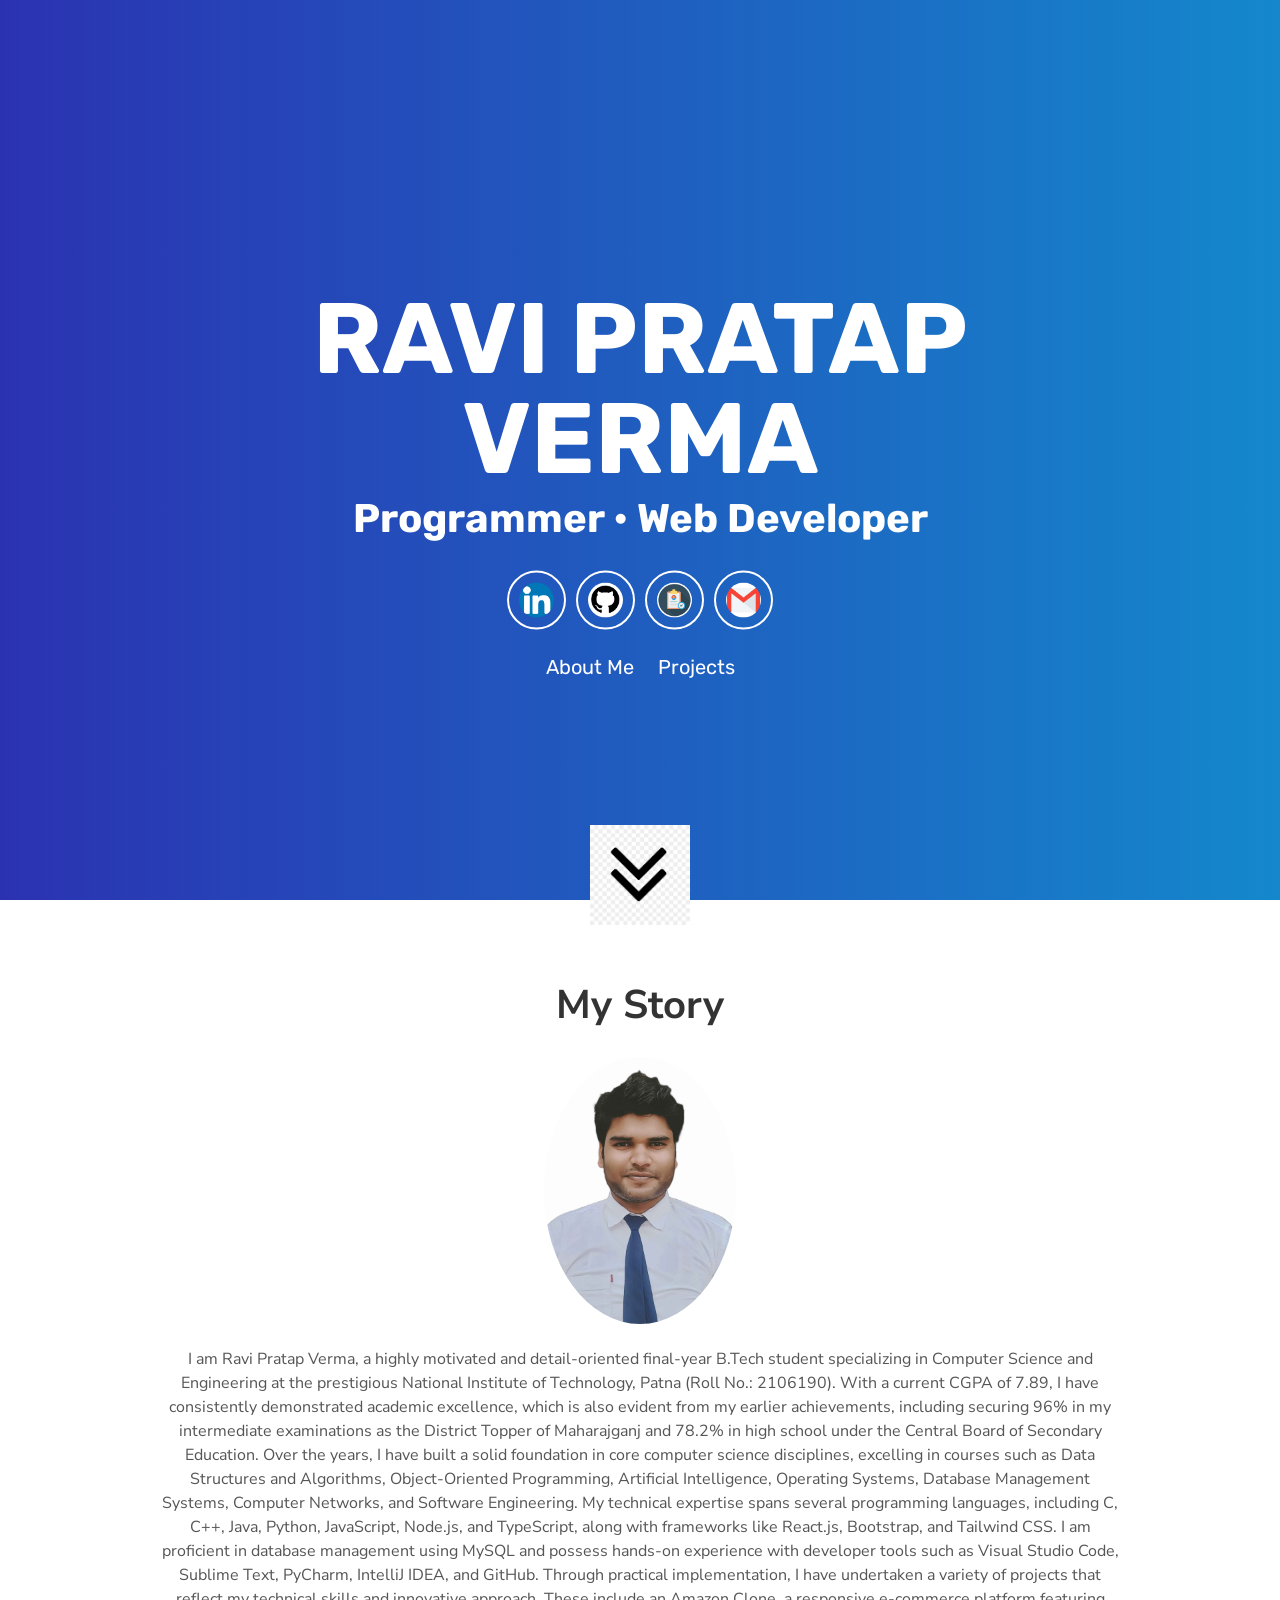
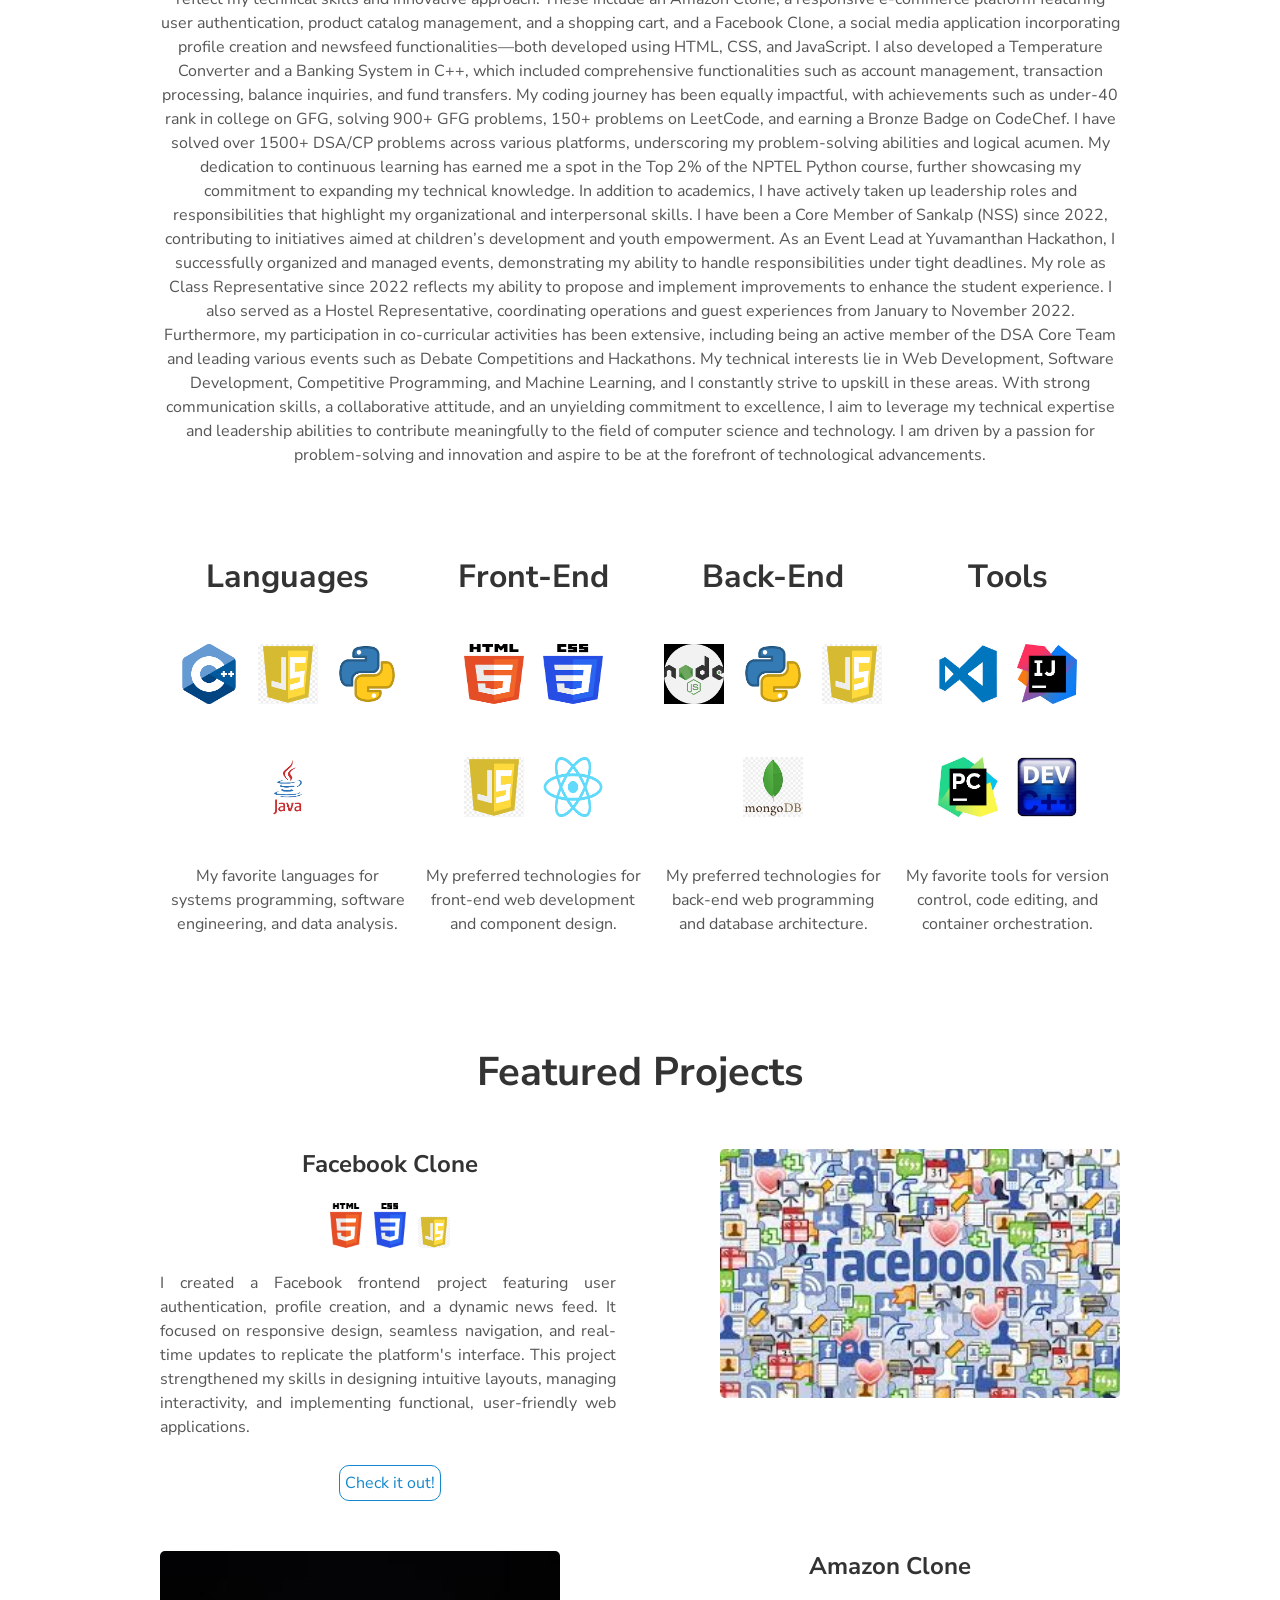
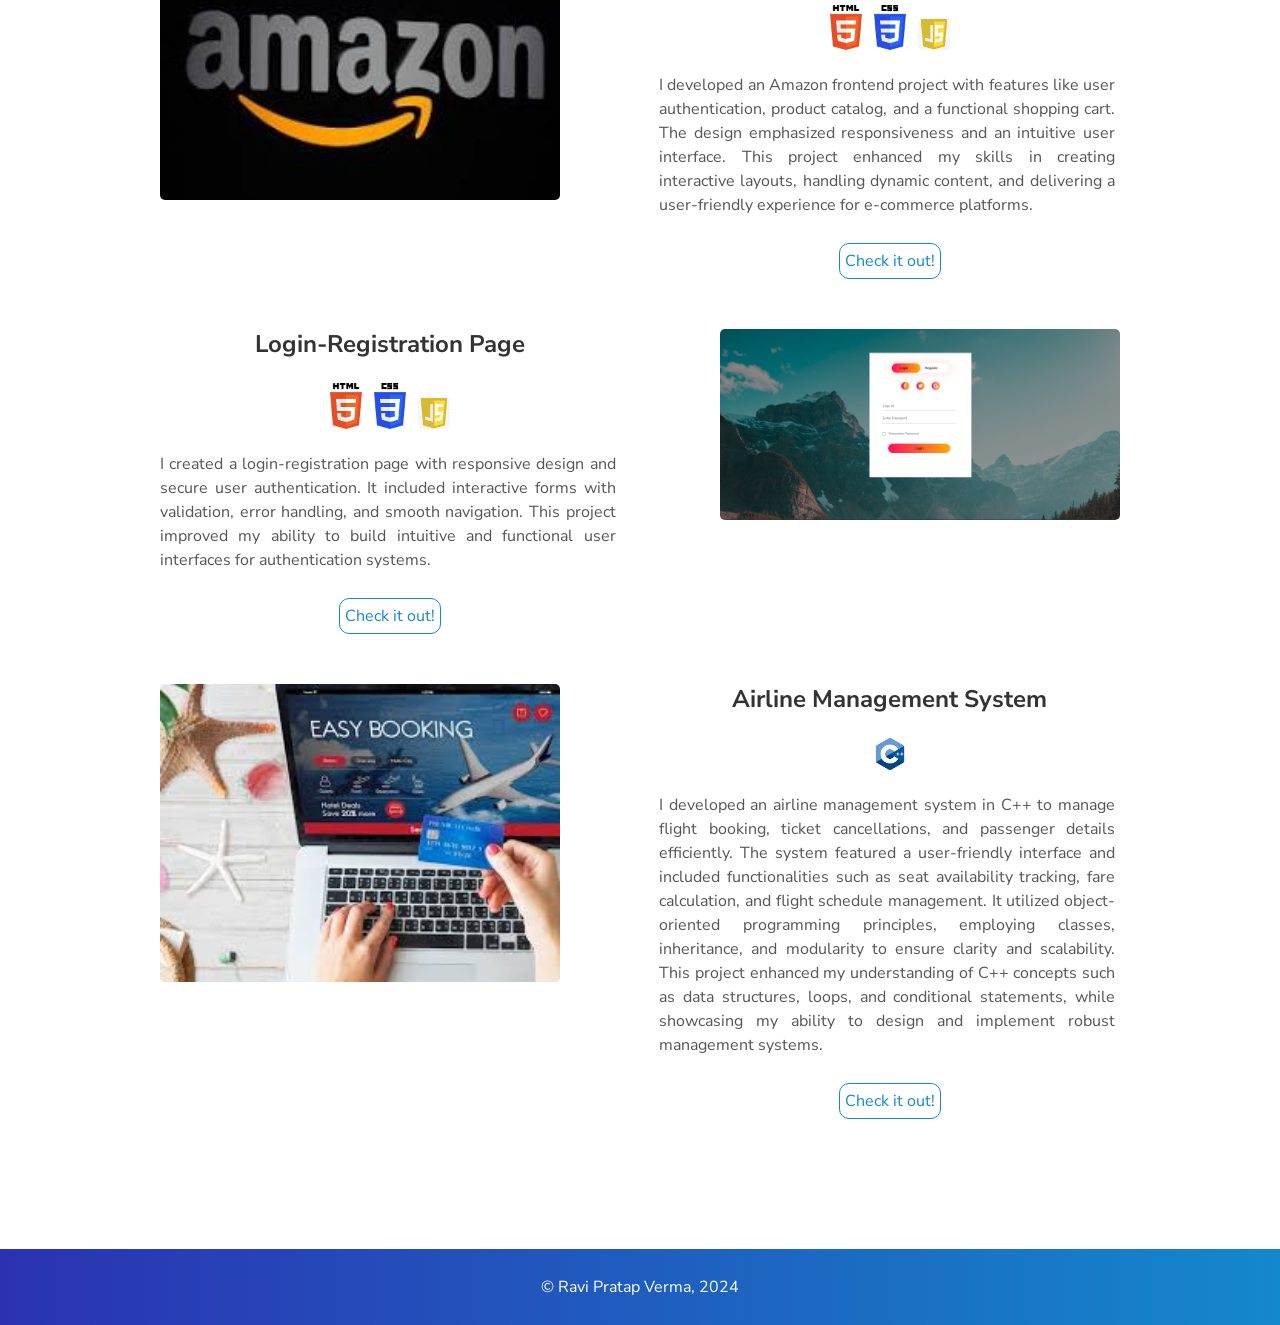
==== commit 283e9d86: "Update index.html" ====
--- a/index.html
+++ b/index.html
@@ -33,7 +33,7 @@
             target="_blank"
             href="https://www.linkedin.com/in/ravi-pratap-verma-9386a122b"
           >
-            <!-- <i class="icon fa fa-linkedin" aria-hidden="true"></i> -->
+           
             <img src="linkedin.png" alt="LinkedIn-icon" class="icon" />
           </a>
           <a
@@ -183,7 +183,7 @@
           <h2>Back-End</h2>
           <img src="node.png" alt="" class="alignment" />
           <img src="python.png" alt="" class="alignment" />
-          <img src="php.png" alt="" class="alignment" />
+          <img src="js.png" alt="" class="alignment" />
           <img src="mongodb.jpeg" alt="" class="alignment" />
           <p>
             My preferred technologies for back-end web programming and database
